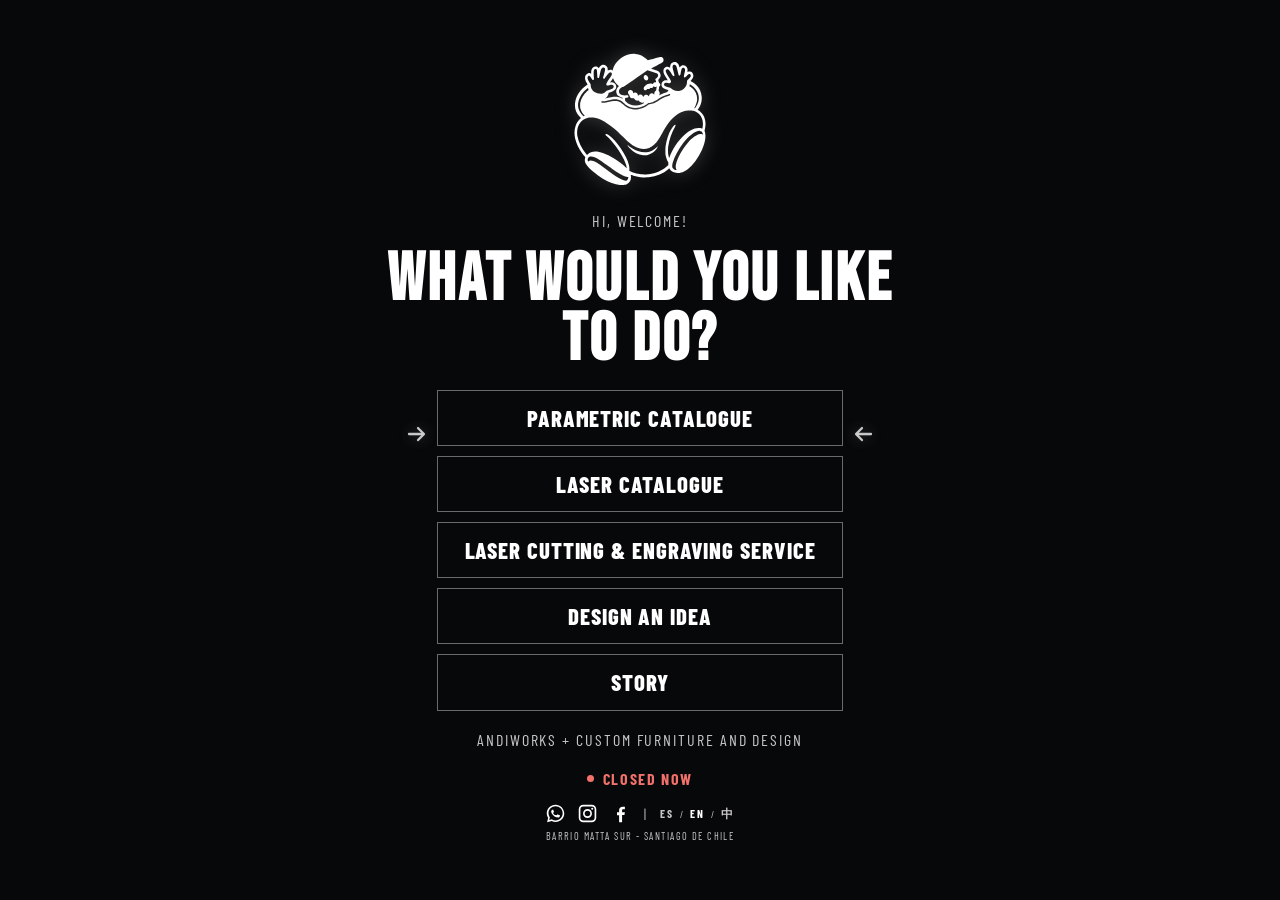
==== index.html @ b7cafd39 "Simplificar el menú del Home y bloquear el Catálogo Paramétrico - Menú de 5 botones directos, cada u" ====
<!doctype html>
<html lang="es">
<head>
  <meta charset="utf-8">
  <meta name="viewport" content="width=device-width, initial-scale=1">
  <meta name="description" content="AndiWorks — diseño y fabricación de mobiliario paramétrico a medida: espejos, muebles y objetos con corte digital y modelado 3D.">
  <meta name="theme-color" content="#090a0b">
  <meta property="og:type" content="website">
  <meta property="og:site_name" content="AndiWorks">
  <meta property="og:title" content="AndiWorks | Mueblería y diseño personalizado">
  <meta property="og:description" content="Diseño y fabricación de mobiliario paramétrico a medida: espejos, muebles y objetos con corte digital y modelado 3D.">
  <meta property="og:image" content="https://andiworks.cl/assets/logo-opengraph1200x600.png?v=20261005a">
  <meta property="og:image:width" content="1200">
  <meta property="og:image:height" content="600">
  <meta name="twitter:card" content="summary_large_image">
  <meta name="twitter:image" content="https://andiworks.cl/assets/logo-opengraph1200x600.png?v=20261005a">
  <title>AndiWorks | Mueblería y diseño personalizado</title>
  <link rel="icon" href="favicon.ico?v=20261005b" sizes="48x48">
  <link rel="icon" type="image/svg+xml" href="assets/logo-web.svg?v=20261005b">
  <link rel="icon" type="image/png" sizes="192x192" href="assets/logo-android192.png?v=20261005a">
  <link rel="apple-touch-icon" href="assets/logo-ios.png?v=20261005a">
  <link rel="manifest" href="manifest.json">
  <link rel="preconnect" href="https://fonts.googleapis.com">
  <link rel="preconnect" href="https://fonts.gstatic.com" crossorigin>
  <link href="https://fonts.googleapis.com/css2?family=Barlow+Condensed:wght@500;700;800&family=Bebas+Neue&display=swap" rel="stylesheet">
  <link rel="stylesheet" href="assets/css/styles.css?v=20261013b">
  <script src="assets/js/analytics.js" defer></script>
  <script src="assets/js/main.js?v=20261013c" defer></script>
</head>
<body>
  <!-- `src` directo y un solo archivo: Safari en iOS no resuelve de forma
       confiable el atributo `media` de <source>, y cuando falla se queda sin
       ninguna fuente cargada (el video no arranca ni tocando la pantalla).
       El script de abajo es inline y sin defer a propósito: fija el src
       durante el parseo, antes de que el navegador evalúe el autoplay. -->
  <div class="video-stage" aria-hidden="true">
    <video id="bg-video" autoplay muted loop playsinline webkit-playsinline preload="auto" disablepictureinpicture disableremoteplayback></video>
  </div>
  <script>
    (function () {
      var video = document.getElementById('bg-video');
      if (!video) return;
      /* muted como propiedad (no solo atributo) es lo que iOS exige para
         autorizar el autoplay silencioso. */
      video.defaultMuted = true;
      video.muted = true;
      video.src = window.matchMedia('(max-aspect-ratio: 1/1)').matches
        ? 'assets/video/Video02_V.mp4'
        : 'assets/video/Video01_H.mp4';

      function play() {
        var attempt = video.play();
        if (attempt && attempt.catch) attempt.catch(function () {});
      }
      play();
      video.addEventListener('loadeddata', play);
      video.addEventListener('canplay', play);
      /* Último recurso: si el navegador bloqueó igual el autoplay, cualquier
         gesto lo destraba. Se sigue escuchando hasta que arranque de verdad. */
      ['touchstart', 'pointerdown', 'click'].forEach(function (type) {
        document.addEventListener(type, function () {
          if (video.paused) play();
        }, { passive: true });
      });
    })();
  </script>
  <main>
    <section class="home-card" aria-label="Navegación principal">
      <!-- Logo inline (mismo dibujo que icon.svg) en vez de <img>: así toma el
           color del botón preseleccionado (fill: currentColor, ver styles.css). -->
      <div class="home-logo" aria-hidden="true"><svg class="home-logo-mark" viewBox="0 0 270.93333 270.93333" width="150" height="150" focusable="false"><path d="M 97.712175,259.48823 C 87.640891,258.52475 77.473552,254.7802 65.717419,247.70485 52.607899,239.81497 39.618968,228.93057 34.763818,221.76652 c -2.974289,-4.38874 -3.829169,-8.68534 -2.547465,-12.80347 0.469128,-1.50732 0.415125,-1.81902 -0.449184,-2.59232 -0.739508,-0.66164 -4.001318,-4.68857 -5.595739,-6.90833 -5.886533,-8.19524 -10.595002,-18.19682 -12.640441,-26.85042 -1.997953,-8.45271 -1.768347,-16.50865 0.67897,-23.82234 1.704579,-5.09407 4.211259,-9.19568 7.807494,-12.77521 l 2.394194,-2.38307 -2.273734,-2.26729 c -7.859246,-7.837 -10.723478,-18.19773 -8.22882,-29.76595 0.984468,-4.565198 3.719821,-10.937869 6.42794,-14.97547 3.885567,-5.793067 9.4514,-11.367223 15.102195,-15.124768 L 36.950199,70.49315 36.04384,69.097941 c -1.144356,-1.761571 -2.732742,-5.030915 -3.374938,-6.946561 -1.902559,-5.675295 0.533443,-11.510063 5.34972,-12.813769 1.591181,-0.430714 3.2128,-0.223097 4.586076,0.587155 0.414027,0.244282 0.79793,0.444149 0.853117,0.444149 0.05519,0 0.101849,-1.096109 0.103691,-2.435798 0.0055,-3.994872 0.845866,-6.523367 2.896888,-8.716074 1.340406,-1.433003 2.524777,-2.112858 4.267831,-2.449835 2.433808,-0.470515 4.864554,0.376009 6.471967,2.253907 l 0.762688,0.891031 0.647089,-1.235922 c 0.850291,-1.624036 2.896123,-3.651914 4.366378,-4.328058 4.330715,-1.99162 8.815519,-0.454994 10.883338,3.728955 0.818975,1.657083 0.856026,1.830807 0.856026,4.013831 v 2.281782 l 1.157887,-0.627138 c 2.336363,-1.265429 5.415301,-1.274966 7.260925,-0.02248 0.446075,0.302715 0.835868,0.51986 0.866206,0.482544 0.03034,-0.03731 0.236939,-0.832573 0.459111,-1.767239 0.564582,-2.375166 1.59725,-5.245821 2.616629,-7.273809 2.825177,-5.620502 8.017678,-11.392997 13.583321,-15.100543 7.91859,-5.274961 17.77363,-7.950341 26.20507,-7.113976 8.10353,0.803839 15.17159,4.084163 20.85536,9.679105 l 2.41412,2.376396 5.00212,-1.384241 c 19.33905,-5.351724 19.07168,-5.29176 21.00849,-4.71148 2.91898,0.874543 4.5299,4.918394 3.17735,7.97603 -1.01904,2.30374 -1.4037,2.551756 -12.70022,8.188689 -5.74392,2.866194 -10.44354,5.262245 -10.44364,5.324556 -8e-5,0.06231 2.36939,0.919456 5.26549,1.904766 2.89611,0.98531 5.87741,2.067559 6.62515,2.404999 6.86857,3.099667 8.26872,10.173463 3.10113,15.667367 l -1.43059,1.520926 0.6713,2.672907 c 0.63097,2.512337 0.71889,2.703024 1.46343,3.174231 1.09583,0.693539 1.78596,1.744211 1.91859,2.920957 0.14584,1.29381 -0.2197,2.129256 -1.40264,3.205829 -0.95372,0.867956 -0.96288,0.8912 -1.11097,2.817736 -0.0821,1.068408 -0.30928,2.785802 -0.50478,3.81643 l -0.35547,1.873878 0.66897,0.705578 c 1.15147,1.214503 1.50429,2.130418 1.49374,3.877791 -0.009,1.500014 -0.12732,1.903587 -1.18421,4.040881 -0.0514,0.103906 0.45324,-0.133758 1.12137,-0.528151 2.66684,-1.57422 5.83836,-2.944697 10.27062,-4.438134 2.55786,-0.861876 4.65111,-1.684257 4.65164,-1.827522 5.4e-4,-0.143265 0.39673,-0.907993 0.88045,-1.699398 l 0.87951,-1.438911 -0.93615,-0.190255 c -6.73721,-1.369192 -9.82395,-3.069952 -11.54428,-6.360765 -0.6771,-1.295228 -0.72116,-1.524801 -0.72116,-3.758637 0,-2.888697 0.43142,-3.965451 2.36834,-5.911029 1.87585,-1.884232 3.21703,-2.354972 6.71657,-2.35743 l 2.74048,-0.002 -1.25122,-1.925979 c -6.12108,-9.422 -7.21628,-11.877366 -7.00986,-15.715797 0.1282,-2.383993 0.60536,-3.619936 2.01648,-5.223046 2.3455,-2.664635 6.76323,-3.151294 9.6465,-1.062665 l 0.92345,0.668947 0.0994,-2.305758 c 0.0794,-1.841287 0.21488,-2.559245 0.67269,-3.564128 2.52998,-5.55335 9.41707,-6.622624 13.54743,-2.103346 1.3882,1.518906 2.14219,2.929055 2.93923,5.49713 l 0.59243,1.908829 0.82352,-1.14628 c 1.54995,-2.157418 3.61433,-3.237843 6.18661,-3.237843 2.65045,0 5.01532,1.335287 6.57262,3.711132 1.16933,1.783943 1.56235,3.463616 1.38357,5.912896 -0.0821,1.124829 -0.20875,2.31985 -0.28142,2.655604 l -0.13213,0.610459 1.21357,-0.469893 c 1.71339,-0.663422 4.02723,-0.659822 5.5187,0.0086 1.54126,0.690727 3.11923,2.301864 3.89186,3.973675 0.55368,1.198059 0.63986,1.662047 0.63986,3.445085 0,1.999051 -0.0316,2.124173 -1.06011,4.191838 -0.75188,1.511593 -1.52923,2.639409 -2.67352,3.878869 l -1.6134,1.747589 1.56542,0.788333 c 3.26492,1.64419 6.39396,3.961239 9.34034,6.916526 6.13791,6.156452 9.28574,12.995455 10.19342,22.146272 0.38639,3.89542 -0.21406,9.183509 -1.49374,13.155229 -0.85332,2.64846 -2.8088,6.48875 -4.51122,8.85942 -0.83467,1.16232 -1.48178,2.14911 -1.43801,2.19286 0.0437,0.0438 0.89414,0.60721 1.88971,1.25207 2.46825,1.59875 6.43145,5.66461 8.00746,8.21484 4.83589,7.82525 6.04205,18.08905 3.31166,28.18037 -0.55947,2.06776 -0.5599,2.07742 -0.13645,3.06531 0.77105,1.79878 1.2205,4.31044 1.33456,7.45791 0.38609,10.65455 -4.04618,24.43588 -12.30848,38.27099 -8.6854,14.5436 -18.57485,25.07849 -27.97272,29.79839 -4.22813,2.12349 -8.05207,2.96043 -12.57085,2.75133 -6.72607,-0.31121 -11.93705,-3.10375 -14.6777,-7.86575 l -0.47971,-0.83352 -1.8246,1.62258 c -9.21634,8.19588 -21.94067,13.41509 -36.83213,15.10766 -3.67568,0.41777 -12.45816,0.36179 -15.9743,-0.10183 -5.85346,-0.77179 -11.96811,-2.26737 -15.86441,-3.88025 -1.06034,-0.43892 -1.96429,-0.79804 -2.00877,-0.79804 -0.0445,0 0.062,0.58629 0.23662,1.30286 0.17465,0.71658 0.32351,2.32251 0.33083,3.56873 0.0339,5.76977 -2.62468,10.33693 -7.31801,12.57172 -2.34364,1.11594 -3.92027,1.52644 -6.97548,1.81618 -2.66462,0.25268 -3.77309,0.24946 -6.580495,-0.0191 z M 110.28768,251.151 c 0.4985,-0.22891 1.07896,-0.61062 1.28993,-0.84825 0.70419,-0.7932 1.79742,-3.44223 1.92308,-4.65982 l 0.12416,-1.20324 -1.89516,-0.0222 c -2.38905,-0.0279 -5.03306,-0.87787 -9.46674,-3.04313 -5.754356,-2.81025 -16.040575,-9.44412 -25.283381,-16.30599 -7.686393,-5.70637 -12.55744,-9.21199 -16.090216,-11.57986 -3.676607,-2.46428 -8.366619,-5.07133 -10.931561,-6.07656 -3.73092,-1.46219 -7.438999,-1.82136 -9.52765,-0.92284 -3.000642,1.29084 -4.236844,4.9152 -2.854692,8.36954 l 0.385056,0.96235 0.554304,-0.70828 c 1.766813,-2.25756 5.119624,-2.26362 10.61474,-0.0192 4.787391,1.95539 8.83617,4.65119 25.017696,16.65758 10.654788,7.90564 16.619202,11.87813 23.225049,15.46858 3.369265,1.83129 7.355835,3.51616 9.176725,3.8784 0.68542,0.13636 1.45015,0.28808 1.6994,0.33717 0.85889,0.16912 1.13583,0.13051 2.03926,-0.28434 z m 41.57851,-11.7083 c 7.55519,-0.86801 15.30389,-3.31178 22.59148,-7.12486 4.96656,-2.59866 8.58302,-5.07325 12.38612,-8.47534 l 2.00936,-1.79747 -0.11293,-1.1516 c -0.062,-0.63338 -0.0478,-1.76338 0.0319,-2.51111 0.13947,-1.3092 0.112,-1.40858 -0.7422,-2.68501 -1.75144,-2.61719 -3.51689,-7.49934 -4.35492,-12.04307 -0.64796,-3.51309 -0.59482,-13.03233 0.099,-17.74032 1.64742,-11.17862 4.72965,-20.72586 9.54145,-29.55478 3.40318,-6.24433 6.51239,-10.14442 8.08728,-10.14442 0.55584,0 1.21867,0.66671 1.21867,1.22582 0,0.26169 -0.62291,1.54592 -1.38424,2.85384 -6.29742,10.81846 -10.64319,23.45603 -12.58335,36.5925 -0.56513,3.82637 -0.56571,12.51791 -8.6e-4,15.40784 0.34863,1.78417 1.29035,5.47315 1.64855,6.4577 0.068,0.18693 0.60819,-1.03662 1.2004,-2.71904 1.77426,-5.04048 3.76474,-9.23785 7.12608,-15.02688 9.30091,-16.01839 21.29983,-28.75201 32.59069,-34.58621 5.32825,-2.7532 9.51595,-3.91325 14.22764,-3.94125 2.93443,-0.0174 4.62039,0.25828 6.21888,1.01701 0.49176,0.23341 0.96552,0.34751 1.0528,0.25355 0.0872,-0.094 0.37351,-1.44538 0.63609,-3.00316 1.63364,-9.69191 -0.8225,-18.5869 -6.76092,-24.4849 -2.99295,-2.97257 -6.76658,-5.12092 -11.00333,-6.26423 -2.09897,-0.56643 -2.59967,-0.61205 -6.79758,-0.61945 -4.87076,-0.008 -6.70107,0.23249 -10.53625,1.3878 -5.90624,1.7792 -10.94284,4.43844 -15.94347,8.41787 -9.01415,7.17336 -15.83544,16.12622 -25.06534,32.89795 -6.21988,11.30221 -10.14238,16.90939 -14.83035,21.19987 -13.97574,12.79074 -30.49919,11.39975 -48.09579,-4.04886 -1.47053,-1.29102 -6.34438,-5.97078 -10.83078,-10.39947 -13.301927,-13.13056 -18.747389,-17.76349 -28.323457,-24.097 -9.614253,-6.35876 -17.006385,-9.80406 -24.584565,-11.45828 -2.026433,-0.44235 -3.050995,-0.52061 -6.910867,-0.52784 -4.244465,-0.007 -4.687107,0.0317 -6.983139,0.62625 -4.867232,1.2603 -7.783687,2.81445 -10.877061,5.79631 -4.210206,4.05842 -7.129279,9.78408 -8.21105,16.1057 -0.529008,3.09137 -0.533427,8.73442 -0.0093,11.89576 1.830348,11.04033 7.980177,23.77225 16.265353,33.67397 l 2.012467,2.40512 1.522222,-1.51573 c 8.753727,-8.71641 26.155315,-5.96204 48.652079,7.70081 8.773498,5.32835 16.669438,11.22107 22.885158,17.07916 0.87236,0.82216 1.59558,1.49486 1.60715,1.4949 0.15775,4.9e-4 -0.70185,-4.47272 -1.15385,-6.00446 -3.56069,-12.06663 -15.46576,-31.55013 -27.921598,-45.6957 -2.202187,-2.50092 -7.12051,-7.30624 -9.351889,-9.13701 -0.560801,-0.46011 -1.169033,-1.14018 -1.351627,-1.51126 -0.292164,-0.59374 -0.291603,-0.74663 0.0047,-1.27449 0.813619,-1.44957 2.599941,-1.12505 5.600363,1.01741 7.984653,5.70144 15.037761,13.54157 23.142111,25.72444 7.9494,11.94993 13.37977,23.15958 15.17732,31.32979 0.84618,3.84596 1.0769,7.80605 0.56339,9.66933 -0.20902,0.75843 5.64969,3.533 10.66757,5.05195 3.00865,0.91074 8.33132,2.03587 11.11303,2.34913 3.0894,0.3479 11.47798,0.29783 14.84138,-0.0886 z m -10.53624,-35.59271 c -8.98395,-0.96629 -17.44654,-5.33375 -24.60703,-12.69945 -2.09342,-2.1534 -3.70586,-4.15265 -4.3198,-5.35609 -0.59283,-1.16203 -0.48728,-1.11904 3.01711,1.22875 6.36867,4.26674 10.71385,6.57374 15.98884,8.48899 9.75487,3.54181 18.41628,3.36713 26.23506,-0.52911 2.63446,-1.3128 4.77496,-2.75276 8.23394,-5.53919 1.53774,-1.23873 2.85093,-2.1972 2.9182,-2.12994 0.20902,0.20903 -1.45391,3.47874 -2.64057,5.19199 -3.72144,5.37288 -11.13194,10.01122 -17.575,11.00047 -1.87501,0.28789 -5.96616,0.48175 -7.25075,0.34358 z m 63.03658,27.38493 c -0.20044,-0.22147 -0.64631,-1.01169 -0.99082,-1.75605 -0.87326,-1.88671 -0.99629,-5.12381 -0.3199,-8.41685 2.42648,-11.81345 12.72203,-30.16482 23.9866,-42.75504 6.36026,-7.10875 14.37784,-12.85586 19.66048,-14.09288 1.96855,-0.46097 5.08221,-0.36293 6.19876,0.19518 0.42417,0.21202 0.81812,0.38549 0.87542,0.38549 0.1891,0 -0.20923,-2.11821 -0.57363,-3.05044 -1.00984,-2.58346 -2.49725,-3.73836 -5.05077,-3.92167 -7.69554,-0.55246 -21.52415,9.83006 -32.37334,24.30592 -8.10677,10.8167 -14.99478,23.64376 -18.34564,34.16382 -1.37174,4.30654 -1.69906,8.19202 -0.89811,10.66086 0.4063,1.25237 1.83355,2.75653 3.25252,3.42782 1.40483,0.66458 3.32067,1.21976 4.28461,1.2416 0.6166,0.014 0.63518,-0.0105 0.29382,-0.38776 z M 30.763671,129.89727 l 1.064832,-0.45643 -0.617874,-0.48603 c -1.058411,-0.83253 -3.808117,-4.29452 -4.917841,-6.19172 -1.21637,-2.07955 -2.25915,-4.58115 -2.956489,-7.09257 -0.409054,-1.4732 -0.486291,-2.37814 -0.496988,-5.82282 -0.01164,-3.76721 0.03623,-4.26614 0.62733,-6.53603 1.26563,-4.859863 3.378466,-9.181431 6.561375,-13.420583 2.064709,-2.749886 5.416871,-6.332916 7.525236,-8.043533 l 1.416179,-1.149007 -0.42689,-0.883561 c -0.23479,-0.485957 -0.502716,-1.24851 -0.595392,-1.694565 -0.09267,-0.446051 -0.251334,-0.814807 -0.352574,-0.819458 -0.348134,-0.01599 -3.216068,2.25119 -5.204676,4.11444 -3.991109,3.739519 -7.3396,8.23927 -9.692174,13.024464 -5.888459,11.977233 -4.899529,23.220773 2.827466,32.146783 0.897974,1.03732 3.889566,3.76706 4.128412,3.76706 0.02492,0 0.524418,-0.2054 1.110068,-0.45644 z m 99.609499,-12.47062 c 7.65741,-0.77746 13.80623,-3.27207 20.15356,-8.1764 0.94569,-0.73069 1.92648,-1.32853 2.17953,-1.32853 1.14836,0 4.69466,-0.77065 6.82766,-1.48372 3.21397,-1.07443 5.93493,-2.52464 11.2522,-5.99709 6.63477,-4.332843 9.31881,-5.607936 16.42747,-7.804065 2.8953,-0.894479 4.15795,-1.52848 4.81847,-2.419457 0.39512,-0.53299 0.40935,-0.666826 0.13247,-1.246232 -0.42376,-0.886798 -1.05341,-0.914279 -2.73485,-0.119355 -0.78267,0.370029 -2.69759,1.047567 -4.25537,1.505658 -3.2655,0.960259 -7.1658,2.506714 -9.29002,3.683434 -0.81003,0.448729 -3.51208,2.147374 -6.00452,3.774764 -4.96169,3.239623 -8.59247,5.214123 -11.216,6.099493 -2.18188,0.73632 -4.886,1.28753 -6.31636,1.28753 -1.00868,0 -1.24789,0.10662 -2.33204,1.0395 -1.7233,1.4828 -5.16004,3.71059 -7.65018,4.95905 -10.72974,5.37947 -24.56159,4.58808 -32.95556,-1.88555 -0.88791,-0.68479 -2.9176,-2.47664 -4.51041,-3.9819 -4.55104,-4.30086 -7.268753,-5.828633 -11.762258,-6.612168 -4.217819,-0.735457 -9.239309,-0.233375 -18.104569,1.810268 -5.697064,1.31329 -8.101378,1.72357 -10.105672,1.72446 -1.42698,6.4e-4 -1.673813,0.0635 -1.982627,0.50432 -0.478805,0.68359 -0.443296,1.15707 0.12528,1.67051 0.763669,0.68959 4.921932,0.58393 8.585427,-0.21816 13.670163,-2.99296 17.613603,-3.37612 22.351232,-2.17172 3.15327,0.80163 5.723996,2.39566 9.484077,5.88083 6.94355,6.43585 11.84225,8.65347 21.18578,9.5907 1.68823,0.16935 3.44193,0.14283 5.69728,-0.0861 z m 109.86198,-3.85927 c 5.64061,-7.60749 7.35399,-17.098235 4.61389,-25.557134 -2.27522,-7.023721 -6.6405,-12.471019 -13.3893,-16.708044 -1.07121,-0.672528 -1.98468,-1.185764 -2.02992,-1.140526 -0.23867,0.238674 -0.97157,3.411589 -0.81812,3.541854 0.0992,0.08422 0.84315,0.593894 1.65321,1.132601 6.08436,4.046309 10.13993,9.592455 11.93254,16.318239 0.77973,2.925514 0.96844,7.573767 0.43233,10.64953 -0.6323,3.62765 -2.56626,8.78137 -4.4348,11.81816 -0.92612,1.50512 -0.93185,1.48555 0.5112,1.74613 0.094,0.017 0.78201,-0.7934 1.52897,-1.80081 z m -108.15988,-3.95373 c 3.37468,-0.53085 7.49159,-2.04083 10.34142,-3.79295 0.83553,-0.51368 0.84784,-0.53999 0.42982,-0.9183 -0.38352,-0.34709 -0.60032,-0.3605 -1.99308,-0.12335 -1.8775,0.31969 -3.41158,-0.0328 -5.14791,-1.18291 -0.97512,-0.64589 -2.64595,-2.49962 -2.64595,-2.93558 0,-0.0945 -0.48434,-0.0236 -1.07628,0.15777 -2.73358,0.83714 -6.56296,-1.115366 -7.55203,-3.850579 -0.22339,-0.617806 -0.39628,-0.800465 -0.65273,-0.689649 -0.19188,0.0829 -0.92511,0.199084 -1.62943,0.258158 -3.12768,0.262346 -5.9665,-1.907355 -6.44976,-4.929555 -0.11567,-0.723381 -0.40998,-1.207017 -1.23888,-2.035932 -1.98414,-1.98413 -2.2461,-4.802107 -0.65111,-7.00394 0.95448,-1.317611 2.2293,-1.908219 3.86368,-1.790003 2.55806,0.18503 4.47943,2.047048 4.99984,4.845371 l 0.25155,1.352656 1.24755,-0.629273 c 2.05783,-1.037993 4.05591,-0.757082 5.6786,0.798367 1.10654,1.060678 1.70082,2.342348 1.71987,3.70915 l 0.0163,1.171538 0.70937,-0.773994 c 1.48603,-1.621372 3.91728,-2.119362 5.8687,-1.202077 1.25591,0.590352 2.63843,2.119097 3.05334,3.376283 l 0.31048,0.940724 0.52139,-1.025926 c 1.93528,-3.80803 6.71912,-4.43864 9.45192,-1.245959 0.6497,0.759017 0.8174,0.862031 0.8174,0.502109 0,-1.050907 0.74995,-2.877428 1.54224,-3.75621 2.087,-2.314781 5.40791,-2.337141 7.75708,-0.05224 l 0.80235,0.780409 -0.002,-1.6425 c -0.003,-2.167834 0.65852,-3.685087 2.18967,-5.024502 1.03489,-0.905305 1.14417,-1.10099 1.41736,-2.538136 0.42211,-2.220525 0.87411,-5.971881 0.73617,-6.109817 -0.0642,-0.06425 -0.45969,0.09223 -0.87877,0.347725 -1.12018,0.682933 -3.04669,0.64114 -4.12328,-0.08945 l -0.81884,-0.555679 -0.43898,0.992383 c -0.80632,1.82283 -3.10037,2.810427 -4.8399,2.083603 l -0.83259,-0.347877 -0.47072,0.761649 c -0.71343,1.154368 -2.21564,1.793686 -3.82045,1.625946 -1.24432,-0.130059 -1.30128,-0.111929 -1.73554,0.552199 -0.24695,0.377658 -0.86582,0.93443 -1.37524,1.237257 -2.53967,1.509674 -5.27823,-0.20734 -5.03372,-3.156007 0.14331,-1.728045 0.97465,-3.166592 2.83287,-4.901957 3.76355,-3.514742 9.30421,-5.07446 12.98358,-3.654931 0.68542,0.264442 1.25647,0.480855 1.269,0.480918 0.0125,6.3e-5 0.33116,-0.495967 0.70806,-1.102286 0.88057,-1.416546 2.64492,-2.350543 4.49063,-2.377222 1.53276,-0.02216 1.53339,-0.02825 0.32988,-3.232321 -0.49849,-1.327121 -0.90616,-2.475591 -0.90594,-2.552158 2.3e-4,-0.07657 0.44245,-0.418461 0.98271,-0.759764 1.3579,-0.85783 3.4725,-3.127931 4.00349,-4.297878 0.58145,-1.28116 0.58362,-3.019128 0.005,-3.968213 -0.92848,-1.522775 -1.94657,-1.981216 -11.01728,-4.961057 l -8.65693,-2.843886 -12.76818,8.922274 c -19.3881,13.548069 -32.59681,22.523787 -33.84087,22.995746 -0.37386,0.141835 -0.94887,0.316262 -1.27778,0.387614 -0.88353,0.191667 -3.306838,2.097551 -4.18047,3.287863 -1.001632,1.364697 -1.533491,2.988064 -1.527736,4.663039 0.01242,3.617628 2.836712,6.216045 7.676116,7.062207 1.9733,0.345021 4.91114,0.319759 7.85267,-0.06757 0.97482,-0.128355 1.12421,-0.08153 1.75604,0.550288 0.77845,0.778456 0.90011,1.702251 0.36138,2.744046 -0.43677,0.844629 -1.30117,1.169816 -3.91197,1.471702 l -2.17334,0.251298 0.01,2.687298 0.01,2.687308 1.78112,1.80215 c 5.84124,5.91018 13.45835,8.11807 22.88895,6.63457 z m 14.01298,-46.97866 c -2.43381,-1.108442 -4.12649,-4.493444 -3.51713,-7.033526 1.13861,-4.746262 6.92588,-3.572238 8.27315,1.678319 0.61956,2.414543 -0.25023,4.706108 -2.07578,5.468871 -0.97958,0.409296 -1.58868,0.383465 -2.68024,-0.113664 z m -43.39119,33.746127 c 0,-0.972274 0.0867,-0.913363 -2.03927,-1.385224 -1.82481,-0.405011 -3.896099,-1.402257 -5.452909,-2.625358 -5.77653,-4.538306 -5.993667,-12.405038 -0.488406,-17.694711 0.696731,-0.669451 1.166177,-1.287846 1.051095,-1.384609 -0.114378,-0.09617 -0.951994,-0.771146 -1.861366,-1.499941 -3.962933,-3.175986 -7.044118,-7.394097 -8.659319,-11.854532 -0.28313,-0.781873 -0.547855,-1.388515 -0.588279,-1.34809 -0.257551,0.25755 -5.299886,7.96829 -5.299886,8.104586 0,0.0928 0.382364,0.07993 0.849697,-0.0286 2.3037,-0.53497 5.240421,0.0338 7.225168,1.399343 3.178327,2.186746 4.282545,7.03426 2.433527,10.683127 -1.4986,2.957355 -5.517949,5.396946 -11.301442,6.859553 l -2.039272,0.515725 -0.142919,1.099824 c -0.294686,2.267782 -1.314222,4.452384 -2.944373,6.309024 -0.777315,0.885307 -2.827568,2.525135 -3.93687,3.148774 -0.373867,0.210183 -0.475831,0.3297 -0.226586,0.2656 10.833718,-2.786343 17.996776,-3.845968 22.477699,-3.325096 3.285496,0.381906 6.231576,1.17612 8.391901,2.262311 1.01078,0.508214 1.9025,1.028726 1.98158,1.156697 0.30705,0.496807 0.57023,0.192926 0.57023,-0.658408 z M 65.42369,87.384064 c 2.152195,-0.548362 3.914025,-1.613082 5.846979,-3.533497 0.972639,-0.966322 1.941293,-1.846183 2.152565,-1.955235 0.211273,-0.109062 1.862606,-0.632083 3.669628,-1.162281 3.832381,-1.124453 6.125145,-2.116467 7.32353,-3.168661 1.133357,-0.995101 1.513318,-1.785678 1.513318,-3.148738 0,-0.885003 -0.127346,-1.278139 -0.593454,-1.832076 -1.368682,-1.626586 -3.061302,-1.782216 -7.52071,-0.6915 -3.565041,0.871965 -4.190733,0.874437 -5.045245,0.01992 -1.548965,-1.548965 -0.726184,-3.544224 4.954155,-12.013907 4.37393,-6.521759 4.8012,-7.334275 4.804252,-9.135981 0.002,-1.159348 -0.08059,-1.396551 -0.734326,-2.1099 -0.786181,-0.857873 -2.037959,-1.208142 -3.239702,-0.906523 -1.279248,0.321071 -4.128411,3.559131 -7.691226,8.741043 -0.728312,1.059289 -1.581027,2.206379 -1.894922,2.549092 -1.024751,1.118825 -2.612423,0.695614 -2.994045,-0.798099 -0.140154,-0.54857 0.04927,-1.350528 1.136066,-4.809901 2.556369,-8.137119 3.21358,-11.979148 2.296847,-13.427283 -1.703931,-2.69165 -5.057432,-1.915615 -6.842511,1.58343 -0.458087,0.897921 -2.112529,7.302797 -3.264237,12.636903 -0.336346,1.557778 -0.755022,3.111246 -0.930391,3.452151 -0.610871,1.187492 -2.39898,1.114829 -2.905644,-0.118075 -0.184753,-0.44957 -0.35783,-2.289388 -0.4522,-4.806884 C 54.644752,42.939953 54.23088,41.549256 51.676029,41.5371 c -0.878676,-0.0042 -1.174834,0.110944 -1.740446,0.676557 -1.294427,1.294427 -1.620336,2.706567 -1.609576,6.974178 0.0052,2.082747 0.141918,5.352951 0.303703,7.267119 0.161785,1.914169 0.249122,3.715885 0.19408,4.003816 -0.132164,0.691378 -0.836451,1.42625 -1.534889,1.601547 -0.848531,0.212968 -1.596187,-0.412243 -2.825203,-2.362518 -0.602477,-0.956044 -1.537019,-2.441837 -2.07676,-3.301761 -1.45372,-2.31609 -2.822659,-2.954978 -4.129314,-1.927164 -1.434966,1.128744 -1.870302,3.386493 -1.134804,5.885334 0.490391,1.666093 2.081377,4.707772 3.932127,7.517517 l 1.530431,2.323448 0.123509,2.265857 c 0.268514,4.926053 2.53028,9.084758 6.373697,11.719315 4.685424,3.211726 11.254793,4.499665 16.341106,3.203711 z m 143.80545,-4.706046 c 6.69886,-1.286268 12.03803,-5.954236 14.01855,-12.256255 0.34751,-1.105797 0.51938,-2.306559 0.56754,-3.965252 0.038,-1.308535 0.0772,-2.51096 0.0871,-2.67206 0.01,-0.161099 1.19529,-1.486626 2.6341,-2.945616 1.43881,-1.458989 2.96258,-3.171224 3.38614,-3.804964 1.50399,-2.250321 1.53381,-4.190673 0.0831,-5.411319 -1.54268,-1.298075 -3.18935,-0.5513 -6.76507,3.067971 -2.89662,2.931903 -3.5627,3.239006 -4.65531,2.146388 -0.77524,-0.775237 -0.72743,-1.677357 0.33467,-6.316009 1.54725,-6.757398 1.6518,-7.79106 0.94534,-9.346524 -1.33426,-2.937737 -4.71761,-2.70118 -6.02183,0.421034 -0.49935,1.195386 -1.20315,4.250059 -1.83326,7.956886 -0.60691,3.570266 -0.9591,4.215404 -2.30126,4.215404 -1.36594,0 -1.68839,-0.593411 -2.52402,-4.64501 -1.15375,-5.59408 -2.69726,-11.606156 -3.35728,-13.076864 -1.23865,-2.760078 -3.82456,-3.679743 -5.76222,-2.049304 -1.80038,1.51491 -1.77666,3.057272 0.16349,10.633002 0.8244,3.218975 1.66157,6.49805 1.86042,7.286832 0.32189,1.276876 0.32447,1.500182 0.0235,2.036281 -0.4663,0.830777 -1.4277,1.144527 -2.18763,0.713925 -0.32774,-0.185708 -1.61241,-1.915813 -2.91105,-3.920404 -4.51517,-6.969632 -5.87792,-8.478622 -7.85228,-8.694891 -1.18451,-0.12975 -2.34255,0.554592 -2.96331,1.751172 -0.9688,1.86747 0.0148,4.246586 5.19755,12.570999 3.8675,6.211955 4.47554,7.394962 4.47489,8.706513 -5.9e-4,1.197735 -0.53125,2.149664 -1.46855,2.634361 -0.8524,0.440794 -1.43673,0.421145 -4.62261,-0.155453 -2.99066,-0.541261 -4.28514,-0.47974 -5.50416,0.26159 -1.48021,0.900166 -2.05452,2.828899 -1.28529,4.316425 0.80022,1.547456 2.60339,2.35583 7.80909,3.500862 1.55777,0.342645 3.12083,0.769019 3.47345,0.947497 0.35263,0.178478 1.27029,0.948032 2.03928,1.710118 3.94489,3.909562 9.25515,5.469763 14.91671,4.382665 z"/></svg></div>
      <p class="eyebrow" id="home-eyebrow">¡Hola, bienvenido!</p>
      <h1 id="home-title">¿Qué quieres hacer?</h1>
      <div class="choice-list" id="choice-list">
        <span class="hover-arrow hover-arrow-left" aria-hidden="true"><svg viewBox="0 0 24 24" aria-hidden="true" focusable="false"><path d="M4 12h14"></path><path d="m13 6 6 6-6 6"></path></svg></span><span class="hover-arrow hover-arrow-right" aria-hidden="true"><svg viewBox="0 0 24 24" aria-hidden="true" focusable="false"><path d="M20 12H6"></path><path d="m11 6-6 6 6 6"></path></svg></span>
        <!-- Bloqueado por ahora (is-locked: se sacude al tocarlo, no navega).
             Para habilitarlo basta con quitar la clase is-locked y aria-disabled. -->
        <a class="choice-btn is-locked" data-theme="red" data-track-id="catalogo-parametrico" data-label-default="Catálogo Paramétrico" data-label-hover="Ver catálogo" href="catalogo/index.html" aria-disabled="true"><span class="btn-shake-wrap"><span class="choice-label">Catálogo Paramétrico</span></span></a>
        <a class="choice-btn" data-theme="blue" data-track-id="laser-catalogo" data-label-default="Catálogo Láser" data-label-hover="Ver catálogo láser" href="catalogo-laser/index.html"><span class="btn-shake-wrap"><span class="choice-label">Catálogo Láser</span></span></a>
        <a class="choice-btn" data-theme="purple" data-track-id="laser-cotizador" data-label-default="Servicio de corte y grabado láser" data-label-hover="Cotiza tu trabajo" href="https://wa.me/56953706307?text=%C2%A1Hola%21%20Quiero%20cotizar%20un%20trabajo%20de%20corte%20y%20grabado%20l%C3%A1ser.%0AAdjunto%20mi%20archivo%20en%20formato%20vectorial%20%28.dxf%2C%20.dwg%20o%20.ai%29%2C%20diferenciando%20las%20l%C3%ADneas%20de%20corte%20y%20de%20grabado.%0AQuedo%20atento%20a%20tu%20respuesta%2C%20%C2%A1gracias%21" target="_blank" rel="noopener noreferrer"><span class="btn-shake-wrap"><span class="choice-label">Servicio de corte y grabado láser</span></span></a>
        <a class="choice-btn" data-theme="green" data-track-id="disenar-idea" data-label-default="Diseñar una idea" data-label-hover="Hablemos" data-hover-logo href="https://wa.me/56953706307?text=Hola%20AndiWorks,%20quiero%20hablar%20contigo" target="_blank" rel="noopener noreferrer"><span class="btn-shake-wrap"><span class="choice-label">Diseñar una idea</span></span></a>
        <button type="button" class="choice-btn" data-theme="yellow" data-action="bio" data-track-id="historia" data-label-default="Historia" data-label-hover="Por dónde empezamos"><span class="btn-shake-wrap"><span class="choice-label">Historia</span></span></button>
      </div>
      <p class="subtitle" id="home-subtitle">AndiWorks + Mueblería y diseño personalizado</p>
      <p class="status-line" id="status-line"><span class="status-dot" aria-hidden="true"></span><span id="status-text-home">Abierto ahora</span></p>
    </section>

    <section class="bio-panel" id="bio-panel" aria-label="Historia de AndiWorks" hidden>
      <h2 class="bio-title">Historia</h2>
      <div class="bio-scroll">
        <p class="bio-text">
          <strong>Somos una gran empresa... compuesta por una persona.</strong>
        </p>
        <p class="bio-text">
          Soy Andrés Baeza Jordán, tengo 31 años, soy arquitecto de profesión y desde siempre me ha apasionado diseñar y fabricar cosas.
        </p>
        <p class="bio-text">
          Hace 8 años decidí dejar mi trabajo tradicional para emprender por mi cuenta. Comencé fabricando letreros, stands, exhibidores y otros productos personalizados para marcas y emprendimientos. Esa etapa me permitió mucho más que aprender a fabricar: aprendí a trabajar con clientes, materiales, proveedores, tiempos, entregas y todos esos detalles que aparecen cuando una idea deja de estar en el computador y se convierte en algo real. Poco a poco, fui construyendo AndiWorks mientras seguía aprendiendo y experimentando por mi cuenta.
        </p>
        <p class="bio-text">
          Hoy quiero volver a juntar dos cosas que han estado presentes durante toda mi vida: <strong>el diseño y la fabricación</strong>.
        </p>
        <p class="bio-text">
          Quiero diseñar y fabricar muebles que formen parte de nuestros espacios y de nuestra vida cotidiana: muebles bien diseñados, que puedas adaptar a tus necesidades y gustos sin tener que diseñarlos desde cero.
        </p>
        <p class="bio-text">
          <em>La idea es sencilla:</em> eliges un mueble, lo personalizas según como lo quieras —sus medidas, distribución, puertas, cajones, materiales o terminaciones—, ves en <em>tiempo real</em> cómo va quedando y, cuando estás conforme con el resultado, <em>lo mandas a fabricar.</em>
        </p>
        <p class="bio-text">
          Para hacer esto posible estoy desarrollando una experiencia de diseño desde el navegador, apoyada en diseño paramétrico, fabricación digital y automatización. La tecnología permite que muchas de las decisiones que normalmente requieren planos, programas especializados y varias conversaciones puedan convertirse en una experiencia mucho más simple y directa.
        </p>
        <p class="bio-text">
          <strong>No se trata solamente de elegir un mueble que ya existe. La idea es que puedas tomar un diseño, adaptarlo a tu espacio y terminar con un mueble que realmente sientas tuyo.</strong>
        </p>
        <p class="bio-text">
          Este es el comienzo de una nueva etapa para AndiWorks. Actualmente cuento con un nuevo espacio de trabajo en el sector sur de Barrio Matta, en Santiago de Chile, equipado con las herramientas y máquinas necesarias para desarrollar proyectos de distintas escalas, desde productos personalizados hasta mobiliario de mayor tamaño. Desde aquí estoy llevando toda la experiencia acumulada durante estos años hacia una nueva forma de diseñar y fabricar.
        </p>
        <p class="bio-text">
          <strong>Me encantaría que formes parte de esta historia.</strong> Puedes seguirme en Instagram para ver cómo va tomando forma AndiWorks, o escribirme si tienes una idea, un proyecto o simplemente algo que te gustaría fabricar. Quizás podamos diseñarlo y construirlo juntos.
        </p>
      </div>
      <button type="button" class="panel-back" id="bio-back">Volver al menú</button>
    </section>

    <div class="menu-footer">
      <div class="footer-row">
        <nav class="socials" aria-label="Redes sociales">
          <a class="social-link" data-brand="whatsapp" href="https://wa.me/56953706307?text=Hola%20AndiWorks" target="_blank" rel="noopener noreferrer" aria-label="WhatsApp"><svg viewBox="0 0 24 24" aria-hidden="true" focusable="false"><path d="M12 2C6.5 2 2 6.3 2 11.7c0 1.9.6 3.7 1.6 5.2L2.4 22l5.3-1.4c1.4.8 2.8 1.1 4.3 1.1 5.5 0 10-4.3 10-9.7S17.5 2 12 2Zm0 17.9c-1.3 0-2.6-.3-3.8-1l-.3-.2-3.1.8.8-3-.2-.3c-.9-1.3-1.4-2.8-1.4-4.4 0-4.5 3.6-8 8.1-8s8.1 3.5 8.1 8-3.6 8.1-8.1 8.1Zm4.4-6.1c-.2-.1-1.4-.7-1.6-.8-.2-.1-.4-.1-.6.1l-.5.7c-.1.2-.3.2-.5.1-.3-.1-1.1-.4-2-.1.0 0-1.3-1.2-1.8-2.2-.1-.2 0-.4.1-.5l.4-.5c.1-.1.2-.3.3-.4.1-.1.1-.3 0-.4l-.7-1.7c-.2-.4-.4-.4-.5-.4h-.5c-.2 0-.4.1-.6.3-.2.2-.8.8-.8 1.9s.8 2.2.9 2.3c.1.2 1.7 2.7 4.2 3.7.6.3 1.1.4 1.5.5.6.2 1.2.1 1.6.1.5-.1 1.4-.6 1.6-1.2.2-.6.2-1.1.1-1.2 0-.1-.2-.2-.4-.3Z"></path></svg></a>
          <a class="social-link" data-brand="instagram" href="https://www.instagram.com/andiworks.cl/" target="_blank" rel="noopener noreferrer" aria-label="Instagram"><svg viewBox="0 0 24 24" aria-hidden="true" focusable="false"><path d="M7.2 2h9.6A5.2 5.2 0 0 1 22 7.2v9.6a5.2 5.2 0 0 1-5.2 5.2H7.2A5.2 5.2 0 0 1 2 16.8V7.2A5.2 5.2 0 0 1 7.2 2Zm-.1 1.9A3.3 3.3 0 0 0 3.9 7.1v9.8a3.3 3.3 0 0 0 3.2 3.2h9.8a3.3 3.3 0 0 0 3.2-3.2V7.1a3.3 3.3 0 0 0-3.2-3.2H7.1Zm10.3 1.4a1.2 1.2 0 1 1 0 2.4 1.2 1.2 0 0 1 0-2.4Zm-5.4 1.6a5.1 5.1 0 1 1 0 10.2 5.1 5.1 0 0 1 0-10.2Zm0 1.9a3.2 3.2 0 1 0 0 6.4 3.2 3.2 0 0 0 0-6.4Z"/></svg></a>
          <a class="social-link" data-brand="facebook" href="https://www.facebook.com/profile.php?id=61551418131486" target="_blank" rel="noopener noreferrer" aria-label="Facebook"><svg viewBox="0 0 24 24" aria-hidden="true" focusable="false"><path d="M13.8 22v-8.2h2.7l.5-3.2h-3.2V8.6c0-.9.3-1.5 1.6-1.5H17V4.3c-.3 0-1.3-.1-2.5-.1-2.5 0-4.1 1.5-4.1 4.2v2.3H8v3.2h2.4V22h3.4Z"/></svg></a>
        </nav>
        <span class="footer-sep" aria-hidden="true">|</span>
        <div class="lang-switch" role="group" aria-label="Idioma / Language / 语言">
          <button type="button" class="lang-btn is-active" data-lang="es">ES</button>
          <span class="lang-sep" aria-hidden="true">/</span>
          <button type="button" class="lang-btn" data-lang="en">EN</button>
          <span class="lang-sep" aria-hidden="true">/</span>
          <button type="button" class="lang-btn" data-lang="zh">中</button>
        </div>
      </div>
      <p class="footer-location">Barrio Matta Sur - Santiago de Chile</p>
    </div>
  </main>

  <!-- Logo de la app (mismo dibujo que logoapp.svg) que acompaña a "Hablemos"
       en el botón "Diseñar una idea" — main.js lo clona en setLabel(). -->
  <template id="tpl-label-logo"><svg class="label-logo" viewBox="181.2303 145.74005 900.00006 981.25006" aria-hidden="true" focusable="false"><path d="m 534.48029,1125.6169 c -56.00197,-6.4225 -115.50487,-33.7068 -155.38837,-71.2514 -34.14256,-32.1404 -57.41987,-74.49794 -63.29162,-115.17134 -1.18669,-8.22024 -1.56587,-9.17517 -3.91352,-9.85562 -24.04209,-6.96849 -35.83778,-12.1115 -50.92753,-22.20486 -25.42298,-17.00517 -43.1175,-42.48549 -50.75972,-73.09462 -2.42826,-9.7258 -2.81938,-13.53983 -2.84531,-27.74538 -0.0337,-18.52608 1.53305,-27.94673 7.36975,-44.3105 8.38843,-23.51777 27.03891,-49.68357 45.6452,-64.03822 3.23663,-2.49705 5.88478,-4.85802 5.88478,-5.2466 0,-0.3886 -2.2712,-2.41272 -5.04711,-4.49806 -25.38311,-19.06845 -50.25884,-53.54307 -63.52772,-88.04144 -19.42681,-50.50862 -21.5981,-102.15266 -6.76647,-160.94029 13.9109,-55.13818 39.71446,-106.01745 76.80805,-151.44959 9.26118,-11.34307 37.92076,-40.00374 48.47314,-48.47496 51.50455,-41.3468 103.16386,-67.33664 164.16408,-82.59107 73.51727,-18.38459 146.50425,-13.57559 210.87981,13.89453 40.04942,17.08975 77.84098,44.00383 100.54766,71.60721 3.45133,4.19562 7.28763,8.84667 8.5251,10.3357 l 2.24993,2.70732 8.90685,-2.38865 c 17.12544,-4.5927 88.84309,-23.44211 117.28704,-30.82629 80.30969,-20.84882 74.36669,-19.5061 88.77789,-20.0579 22.2713,-0.85274 33.1525,2.94439 46.1661,16.11006 12.0079,12.14843 17.532,25.06535 17.532,40.99517 0,15.67963 -5.5099,28.53906 -17.8193,41.58768 -8.8507,9.38213 -19.7184,16.52626 -34.6926,22.80587 -21.6462,9.07765 -42.44848,18.1748 -57.99343,25.36135 -21.62477,9.99736 -114.75541,56.99664 -114.75541,57.91245 0,0.41569 7.05268,3.74957 15.67262,7.40864 96.99609,41.17386 114.05557,49.93309 131.56102,67.55032 22.2181,22.35994 30.2121,48.36419 23.2413,75.60332 -2.1186,8.27854 -9.0252,22.57673 -14.8449,30.73253 -5.265,7.37809 -19.46236,22.2234 -27.54039,28.79718 l -5.26052,4.28089 3.55535,12.62159 c 3.61169,12.82198 5.24356,19.47078 7.46965,30.43562 0.94781,4.66848 1.6839,6.10966 3.12047,6.10966 3.4679,0 14.80254,6.43524 18.24964,10.36114 1.8767,2.13749 4.5399,6.34948 5.9182,9.36001 9.323,20.36431 2.4797,42.40097 -16.3449,52.63287 l -5.07214,2.75695 -0.79242,10.99303 c -1.15436,16.01481 -4.51362,35.36624 -9.45,54.43786 l -4.33661,16.75473 4.46264,4.84147 c 7.12697,7.73186 9.94957,15.05231 10.45512,27.11596 0.63387,15.12698 -3.19219,26.48245 -13.31587,39.52041 l -4.79092,6.17009 2.89758,6.45663 c 2.60657,5.80842 2.85311,7.38562 2.45514,15.70904 -0.36229,7.57819 -1.00943,10.37874 -3.57645,15.4771 -6.00591,11.92859 -19.21298,22.76032 -33.34665,27.34936 -6.84413,2.22214 -7.76206,2.87622 -10.81529,7.70642 -4.59537,7.26979 -17.15397,19.40599 -25.03626,24.19423 -8.58024,5.2122 -20.17591,9.9647 -30.19565,12.3757 -4.43742,1.0677 -9.95381,3.1319 -12.25865,4.5868 -13.40012,8.459 -28.50658,13.9515 -42.56176,15.4746 -9.62362,1.0429 -11.67195,0.9576 -23.97818,-0.9983 l -7.17532,-1.1405 -8.76294,7.877 c -44.6374,40.1244 -102.90716,69.574 -160.1764,80.9531 -27.38195,5.4407 -65.5516,7.2728 -90.91578,4.364 z m 70.0751,-45.6162 c 26.75723,-4.2936 53.32763,-12.7449 79.28096,-25.2174 13.70404,-6.5856 31.87653,-16.4967 31.87653,-17.3848 0,-0.1812 -2.27121,-1.6541 -5.04712,-3.2733 -2.77591,-1.6191 -8.02717,-5.7967 -11.66948,-9.2832 l -6.62234,-6.3393 -7.19081,3.1904 c -10.25069,4.548 -17.50872,6.0897 -28.44181,6.0411 -17.47424,-0.077 -32.1534,-6.4239 -45.26672,-19.5708 -6.25658,-6.2726 -9.01113,-10.0612 -12.21933,-16.80616 l -4.14189,-8.70794 -3.71892,0.58421 c -2.04541,0.32132 -6.58782,1.08386 -10.09423,1.69444 -7.1954,1.25306 -16.35933,0.57111 -24.91439,-1.85405 -21.91223,-6.2115 -38.53573,-24.43747 -43.00369,-47.14901 -0.51747,-2.63039 -0.61537,-2.6528 -10.00839,-2.28964 -11.80472,0.45633 -19.34605,-1.06488 -28.85021,-5.81959 -18.60923,-9.30981 -30.76029,-29.94056 -29.49883,-50.08474 l 0.48361,-7.72272 -6.15241,-3.73738 c -11.09588,-6.74039 -20.61642,-19.94747 -23.16681,-32.13748 -4.48448,-21.43427 5.95786,-43.63266 24.59862,-52.29188 26.4485,-12.28615 55.7697,1.36532 65.77805,30.62518 1.8702,5.46759 2.43732,9.50087 2.45632,17.4688 0.0136,5.69792 0.26376,10.21535 0.55596,10.03871 5.22373,-3.15773 16.47878,-7.39836 22.27319,-8.39199 32.41686,-5.55888 63.75721,22.82319 61.41103,55.61432 l -0.50827,7.10358 5.367,-4.24239 c 10.97872,-8.67814 21.66417,-12.53988 34.75531,-12.56045 16.01984,-0.0255 26.94059,4.69125 39.33539,16.98821 8.42977,8.36314 12.79958,15.75061 15.1368,25.58979 0.68252,2.87323 1.48641,5.2236 1.78641,5.22308 0.30001,-6.2e-4 1.93885,-2.51086 3.64187,-5.57842 1.70302,-3.06756 6.48449,-8.92433 10.62551,-13.0152 14.58015,-14.40342 33.70926,-20.32391 52.90084,-16.37279 12.39218,2.5512 27.04073,12.04031 35.31452,22.87617 l 3.56555,4.66963 1.23012,-7.06394 c 3.57782,-20.5454 18.16352,-36.95212 38.6257,-43.44812 17.87209,-5.67375 37.7671,-1.40486 52.01012,11.15991 l 5.04712,4.45237 0.0185,-3.01228 c 0.0404,-6.56086 3.35118,-18.33472 7.55279,-26.85801 5.94317,-12.05592 16.12345,-22.35339 28.02428,-28.3467 l 8.50034,-4.28087 4.45597,-16.14373 c 2.45074,-8.87905 5.41644,-21.7988 6.5903,-28.71055 2.36962,-13.95183 3.99709,-32.02257 2.88405,-32.02257 -0.39551,0 -3.00454,1.15811 -5.7978,2.57359 -12.90963,6.54178 -31.37941,5.46277 -42.54143,-2.48531 -1.70965,-1.21736 -3.36516,-2.21338 -3.67902,-2.21338 -0.31377,0 -2.09636,2.86267 -3.96123,6.36149 -9.58763,17.98834 -30.92101,26.80618 -48.9496,20.23263 -5.29295,-1.92991 -6.65012,-2.1032 -7.31693,-0.93424 -2.09492,3.67251 -7.28728,9.39662 -11.3775,12.54271 -12.15094,9.34615 -27.34191,11.15037 -41.73494,4.95684 -1.11863,-0.48136 -2.22054,0.44437 -3.61824,3.03973 -1.10535,2.05255 -4.78947,6.38331 -8.18693,9.62393 -22.02471,21.00802 -52.78005,13.71119 -58.38612,-13.85235 -3.67925,-18.08991 11.409,-48.0577 33.61904,-66.77298 26.36752,-22.21859 55.18161,-33.63805 84.87699,-33.63805 16.90381,0 29.86586,2.98748 44.5549,10.26897 4.02032,1.99291 7.40182,3.4861 7.51441,3.31819 0.11259,-0.1679 1.51647,-2.59548 3.11977,-5.39462 6.45539,-11.27065 16.70985,-19.30496 29.65966,-23.23836 7.24051,-2.19924 18.29443,-2.34374 24.87208,-0.32514 l 2.3472,0.72034 -2.71907,-9.94113 c -1.49546,-5.46764 -4.82291,-16.37442 -7.39433,-24.23732 -5.26623,-16.10315 -5.83435,-22.39684 -2.57414,-28.51382 2.97413,-5.58008 3.69449,-6.30952 14.36845,-14.5503 18.07249,-13.95283 30.60798,-28.35313 35.16335,-40.39436 2.82393,-7.46442 2.47685,-16.81151 -0.89393,-24.07267 -6.98168,-15.03979 -20.43967,-25.06542 -53.04655,-39.51743 -29.97958,-13.28758 -122.67971,-51.80393 -125.07241,-51.96686 -4.78005,-0.32547 -21.11695,8.62511 -65.32615,35.79063 -16.44404,10.10447 -45.19897,27.59223 -63.89987,38.8617 -18.70089,11.26946 -49.78049,30.06319 -69.06578,41.76385 -89.94879,54.57316 -196.12162,117.99969 -223.36832,133.43789 -12.60604,7.14268 -36.78994,18.70706 -52.36358,25.03949 -23.65047,9.61656 -36.29462,17.79268 -50.66607,32.76231 -17.95311,18.70038 -27.16436,41.84501 -25.45425,63.95758 2.34791,30.35949 20.21959,56.14552 48.89839,70.55266 24.61695,12.36665 59.38712,14.18458 91.77651,4.79856 15.75139,-4.5646 23.7561,-2.98318 29.72378,5.87224 7.60428,11.28401 4.00854,26.67498 -7.64814,32.73653 -6.61664,3.44075 -31.33067,9.14283 -49.63105,11.45101 l -4.97159,0.62701 0.57069,3.93082 c 3.96321,27.29794 19.52368,55.31976 44.96793,80.97972 17.87659,18.0281 34.05779,29.7354 56.93261,41.1915 20.28317,10.1581 48.34285,18.8561 68.97965,21.3824 5.25963,0.644 10.75833,1.3733 12.21934,1.6209 6.29823,1.0672 49.969,-0.3537 59.91315,-1.9494 z m 161.0223,-452.55141 c -12.32419,-3.46115 -23.68738,-13.78271 -31.21114,-28.35009 -14.07941,-27.26035 -12.84186,-55.33145 3.22733,-73.20424 7.0684,-7.86177 14.66555,-11.22683 25.4025,-11.25172 11.20793,-0.026 18.4732,3.37222 28.16761,13.17491 15.565,15.73885 23.87544,41.92202 20.20767,63.66702 -2.52086,14.94542 -12.40646,29.19642 -23.7058,34.17413 -6.06922,2.67369 -16.05901,3.48323 -22.08817,1.78999 z"/></svg></template>
</body>
</html>
---- assets/css/styles.css ----
:root { --bg:#090a0b; --font-title:'Bebas Neue',sans-serif; --font-ui:'Barlow Condensed',sans-serif; --theme-rgb:216,216,216; --page-bg:var(--bg); --page-ink:#fff; --muted:rgba(255,255,255,.78); --outline:rgba(255,255,255,.4); }
* { box-sizing:border-box; margin:0; padding:0; }
html,body { min-height:100%; overflow-x:hidden; background:var(--page-bg); color:var(--page-ink); font-family:var(--font-ui); transition:background .38s,color .38s; }
body.theme-red { --theme-rgb:226,59,52; } body.theme-yellow { --theme-rgb:244,193,40; } body.theme-green { --theme-rgb:154,196,100; } body.theme-blue { --theme-rgb:82,144,235; } body.theme-purple { --theme-rgb:155,93,229; }
.video-stage { position:fixed; inset:0; pointer-events:none; z-index:0; background:#070809; opacity:1; transition:opacity .42s; overflow:hidden; }.video-stage video { width:100%; height:100%; object-fit:cover; filter:contrast(1.05) saturate(1.05) brightness(.52) blur(0); transform:scale(1.05); transition:filter 220ms cubic-bezier(.2,.9,.2,1); }body.video-blurred .video-stage video { filter:contrast(1.05) saturate(1.05) brightness(.42) blur(16px); }
/* iOS (típicamente en Modo de Bajo Consumo) puede bloquear el autoplay y
   dibujar su propio ícono de "play" grande encima del video. El JS inline
   del <head> ya arranca la reproducción con el primer toque en cualquier
   parte de la pantalla, pero ese ícono nativo se dibuja ANTES de ese toque y
   se lo "come" (el toque cierra el ícono en vez de llegar al botón del menú
   que está debajo). Esto lo oculta para que nunca se vea ni intercepte nada. */
.video-stage video::-webkit-media-controls-start-playback-button { display:none !important; -webkit-appearance:none; opacity:0 !important; pointer-events:none !important; }
main { position:relative; z-index:2; display:grid; min-height:100dvh; place-items:center; padding:2rem; }.home-card { display:flex; width:min(92vw,760px); flex-direction:column; align-items:center; gap:clamp(.8rem,2.2vh,1.25rem); }.menu-footer { display:flex; flex-direction:column; align-items:center; gap:.4rem; padding-bottom:clamp(1rem,3vh,1.6rem); }.footer-row { display:flex; align-items:center; justify-content:center; gap:.85rem; }.footer-sep { color:var(--muted); font-size:.85rem; user-select:none; }.footer-location { font-size:.64rem; letter-spacing:.14em; text-transform:uppercase; color:var(--muted); text-align:center; }.lang-switch { display:flex; align-items:center; justify-content:center; gap:.4rem; }.lang-btn { background:none; border:0; padding:0; font:700 .72rem/1 var(--font-ui); letter-spacing:.18em; text-transform:uppercase; color:var(--muted); cursor:pointer; transition:color .18s ease,transform .18s ease; }.lang-btn.is-active { color:var(--page-ink); }.lang-btn:hover:not(.is-active),.lang-btn:active:not(.is-active) { color:var(--page-ink); transform:translateY(-1px); }.lang-sep { font-size:.6rem; color:var(--muted); user-select:none; }.eyebrow,.subtitle { color:var(--muted); letter-spacing:.12em; text-align:center; text-transform:uppercase; }.eyebrow { font-size:1rem; }h1 { max-width:520px; font-family:var(--font-title); font-size:clamp(1.9rem,7vw,4.2rem); line-height:.9; letter-spacing:.04em; text-align:center; text-transform:uppercase; }.choice-list { position:relative; display:flex; width:min(100%,470px); flex-direction:column; gap:.62rem; padding:0 2rem; }.choice-btn { --btn-rgb:216,216,216; width:100%; border:1.5px solid var(--outline); background:transparent; color:var(--page-ink); font:800 clamp(1.15rem,4vw,1.42rem)/1.2 var(--font-ui); letter-spacing:.04em; padding:.84rem 1rem; text-align:center; text-decoration:none; text-transform:uppercase; transition:.22s; }.choice-btn[hidden] { display:none; }.choice-btn[data-theme="blue"] { --btn-rgb:82,144,235; }.choice-btn[data-theme="red"] { --btn-rgb:226,59,52; }.choice-btn[data-theme="green"] { --btn-rgb:154,196,100; }.choice-btn[data-theme="purple"] { --btn-rgb:155,93,229; }.choice-btn[data-theme="yellow"] { --btn-rgb:244,193,40; }.choice-btn:hover,.choice-btn:focus-visible,.choice-btn:active { outline:none; transform:translateY(-2px); background:rgb(var(--btn-rgb)); border-color:rgb(var(--btn-rgb)); color:#fff; }.choice-label { display:inline-block; }.is-locked { cursor:not-allowed; }.btn-shake-wrap { display:contents; }.choice-btn.is-shaking .btn-shake-wrap { display:inline-block; animation:lockedShake 420ms ease; }@keyframes lockedShake { 0%,100% { transform:translateX(0); } 20% { transform:translateX(-6px); } 40% { transform:translateX(5px); } 60% { transform:translateX(-4px); } 80% { transform:translateX(3px); } }.hover-arrow { position:absolute; top:0; width:24px; height:24px; opacity:.8; pointer-events:none; will-change:transform; transition:transform 620ms cubic-bezier(.22,1,.36,1); }.hover-arrow-left { left:0; }.hover-arrow-right { right:0; }.hover-arrow svg { width:100%; height:100%; display:block; fill:none; stroke:var(--page-ink); stroke-width:2.3; stroke-linecap:round; stroke-linejoin:round; filter:drop-shadow(0 0 8px rgba(var(--theme-rgb),.42)); transition:stroke 260ms ease; animation:arrowFloat 2.6s ease-in-out infinite; }@keyframes arrowFloat { 0%,100% { transform:translateY(0); } 50% { transform:translateY(-5px); } }.status-line { display:flex; align-items:center; justify-content:center; gap:.55rem; font-weight:700; letter-spacing:.1em; text-transform:uppercase; }.status-dot { width:7px; height:7px; border-radius:50%; background:currentColor; }.is-open { color:#6fdc8c; }.is-closed { color:#f2726b; }.socials { display:flex; align-items:center; justify-content:center; gap:.7rem; }.social-link { display:inline-flex; align-items:center; justify-content:center; color:var(--page-ink); text-decoration:none; transition:transform .22s ease,color .22s ease,filter .22s ease; }.social-link:hover,.social-link:focus-visible,.social-link:active { transform:translateY(-2px); outline:none; }.social-link[data-brand="whatsapp"]:hover,.social-link[data-brand="whatsapp"]:focus-visible,.social-link[data-brand="whatsapp"]:active { color:#25d366; filter:drop-shadow(0 0 10px rgba(37,211,102,.28)); }.social-link[data-brand="instagram"]:hover,.social-link[data-brand="instagram"]:focus-visible,.social-link[data-brand="instagram"]:active { color:#ff4fa3; filter:drop-shadow(0 0 10px rgba(255,79,163,.28)); }.social-link[data-brand="facebook"]:hover,.social-link[data-brand="facebook"]:focus-visible,.social-link[data-brand="facebook"]:active { color:#1877f2; filter:drop-shadow(0 0 10px rgba(24,119,242,.28)); }.social-link svg { width:21px; height:21px; fill:currentColor; }
@keyframes riseIn { from { opacity:0; transform:translateY(16px); } to { opacity:1; transform:translateY(0); } }@keyframes arrowIn { from { opacity:0; } to { opacity:.8; } }
body:not(.page-ready) .menu-footer,body:not(.page-ready) .home-logo,body:not(.page-ready) .eyebrow,body:not(.page-ready) h1,body:not(.page-ready) .choice-btn,body:not(.page-ready) .subtitle,body:not(.page-ready) .status-line,body:not(.page-ready) .hover-arrow { opacity:0; }
body.page-ready h1,body.page-ready .eyebrow,body.page-ready .home-logo { animation:riseIn 860ms cubic-bezier(.2,.9,.2,1) 180ms backwards; }body.page-ready .choice-btn { animation:riseIn 780ms cubic-bezier(.2,.9,.2,1) backwards; }body.page-ready .choice-btn:nth-of-type(1) { animation-delay:820ms; }body.page-ready .choice-btn:nth-of-type(2) { animation-delay:980ms; }body.page-ready .choice-btn:nth-of-type(3) { animation-delay:1140ms; }body.page-ready .subtitle { animation:riseIn 760ms cubic-bezier(.2,.9,.2,1) 1620ms backwards; }body.page-ready .status-line { animation:riseIn 700ms cubic-bezier(.2,.9,.2,1) 1700ms backwards; }body.page-ready .hover-arrow { animation:arrowIn 760ms cubic-bezier(.2,.9,.2,1) 1620ms backwards; }body.page-ready .menu-footer { animation:riseIn 700ms cubic-bezier(.2,.9,.2,1) 1780ms backwards; }
@media (prefers-reduced-motion:reduce) { .menu-footer,.home-logo,.home-logo-mark,.eyebrow,h1,.choice-btn,.subtitle,.status-line,.hover-arrow { animation:none !important; opacity:1 !important; transform:none !important; } }
/* Salida al dejar el Home de verdad (click en "Catálogo Láser", etc. —
   cualquier link que navega a otra página). */
.leaving .menu-footer,.leaving .home-logo,.leaving .eyebrow,.leaving h1,.leaving .choice-btn,.leaving .subtitle,.leaving .status-line,.leaving .hover-arrow,.leaving .panel-back { opacity:0; transform:translateY(10px); transition:opacity .22s ease,transform .22s ease; }
.leaving .video-stage { opacity:0 !important; transition:opacity .26s ease; }
/* Logo del Home (icon.svg, inline en index.html): blanco en reposo y del
   color del botón preseleccionado. La flotación va en el <svg> y la
   entrada/salida en el contenedor, para que los dos transform no se pisen. */
.home-logo { display:block; width:clamp(92px,16vh,150px); }
.home-logo-mark { display:block; width:100%; height:auto; fill:currentColor; color:var(--logo-color,#fff); filter:drop-shadow(0 0 10px rgba(var(--theme-rgb),.25)); transition:color .38s ease; animation:logoFloat 4.2s ease-in-out infinite; }
/* El logo toma el color del botón preseleccionado; en reposo (theme-gray) queda blanco. */
body:not(.theme-gray) { --logo-color:rgb(var(--theme-rgb)); }
@keyframes logoFloat { 0%,100% { transform:translateY(0) rotate(0); } 50% { transform:translateY(-7px) rotate(-1.5deg); } }
body.is-touch .hover-arrow { display:none; }   /* afordancia de hover: no aplica en táctil */
body.page-ready .choice-btn[data-track-id="disenar-idea"] { animation-delay:1300ms; }
body.page-ready .choice-btn[data-action="bio"] { animation-delay:1450ms; }

/* Salida hacia la sección "Historia": igual que .leaving pero SIN apagar
   video-stage (ese fondo sigue durante toda la sección, ver JS:
   openBio/closeBio) NI el menu-footer (idiomas/RRSS deben seguir visibles
   también dentro de "Historia"). */
.menu-hiding .home-logo,.menu-hiding .eyebrow,.menu-hiding h1,.menu-hiding .choice-btn,.menu-hiding .subtitle,.menu-hiding .status-line,.menu-hiding .hover-arrow { opacity:0; transform:translateY(10px); transition:opacity .22s ease,transform .22s ease; }

/* ── SECCIÓN "HISTORIA" ──────────────────────────────────────────
   Ocupa la misma celda del grid que .home-card (se superponen) para que
   una reemplace a la otra sin saltos de layout. Mientras .bio-open está
   activa, .home-card se saca del flujo (display:none) — para ese momento
   ya está invisible por la salida .menu-hiding, así que el cambio no se nota. */
main { grid-template-columns:1fr; grid-template-rows:1fr auto; }
.home-card,.bio-panel { grid-area:1 / 1; }
.menu-footer { grid-area:2 / 1; }
body.bio-open .home-card { display:none; }

.bio-panel {
  display:flex;
  flex-direction:column;
  align-items:center;
  gap:1rem;
  width:min(92vw,720px);
  max-height:88dvh;
  text-align:center;
}
.bio-panel[hidden] { display:none; }
.bio-title { font-family:var(--font-title); font-size:clamp(2rem,7vw,3.4rem); letter-spacing:.04em; text-transform:uppercase; }
.bio-scroll {
  width:100%;
  max-height:50vh;
  overflow-y:auto;
  text-align:left;
  padding-right:.9rem;
  scrollbar-width:thin;
  scrollbar-color:var(--muted) transparent;
}
.bio-scroll::-webkit-scrollbar { width:3px; }
.bio-scroll::-webkit-scrollbar-track { background:transparent; }
.bio-scroll::-webkit-scrollbar-thumb { background:var(--muted); border-radius:2px; }
.bio-text { font-size:clamp(1.05rem,2.2vw,1.2rem); line-height:1.6; color:var(--page-ink); }
.bio-text + .bio-text { margin-top:.9rem; }
.panel-back {
  font-weight:700;
  font-size:.74rem;
  letter-spacing:.16em;
  text-transform:uppercase;
  color:var(--page-ink);
  background:none;
  text-decoration:none;
  padding:.35rem .6rem;
  margin:.4rem -.6rem 0;
  border:1.5px solid transparent;
  cursor:pointer;
  transition:border-color .2s ease,color .2s ease;
}
.panel-back:hover,.panel-back:focus-visible,.panel-back:active { border-color:rgb(var(--theme-rgb)); color:rgb(var(--theme-rgb)); outline:none; }

/* Entrada escalonada (mismo criterio que el resto del Home: riseIn +
   body.bio-ready, invisible mientras esa clase no está presente). */
body:not(.bio-ready) .bio-title,body:not(.bio-ready) .bio-scroll,body:not(.bio-ready) #bio-back { opacity:0; }
body.bio-ready .bio-title { animation:riseIn 560ms cubic-bezier(.2,.9,.2,1) 60ms backwards; }
body.bio-ready .bio-scroll { animation:riseIn 620ms cubic-bezier(.2,.9,.2,1) 200ms backwards; }
body.bio-ready #bio-back { animation:riseIn 560ms cubic-bezier(.2,.9,.2,1) 380ms backwards; }

/* Salida rápida al volver al menú (mismo criterio que .leaving). */
.bio-leaving .bio-title,.bio-leaving .bio-scroll,.bio-leaving #bio-back { opacity:0; transform:translateY(10px); transition:opacity .2s ease,transform .2s ease; }

@media (prefers-reduced-motion:reduce) { .bio-title,.bio-scroll,#bio-back { animation:none !important; opacity:1 !important; transform:none !important; } }
@media (max-width:620px) { main { padding:1rem; }h1 { font-size:clamp(1.5rem,8vw,2.3rem); }.bio-scroll { max-height:44vh; } }
/* Amarillo: el texto blanco no contrasta sobre el relleno del hover. */
.choice-btn[data-theme="yellow"]:hover,.choice-btn[data-theme="yellow"]:focus-visible,.choice-btn[data-theme="yellow"]:active { color:#0b0b0c; }
/* Logo de la app junto a "Hablemos" (ver setLabel() en main.js). */
.label-logo { display:inline-block; width:auto; height:1.05em; margin-left:.4em; vertical-align:-.14em; fill:currentColor; }
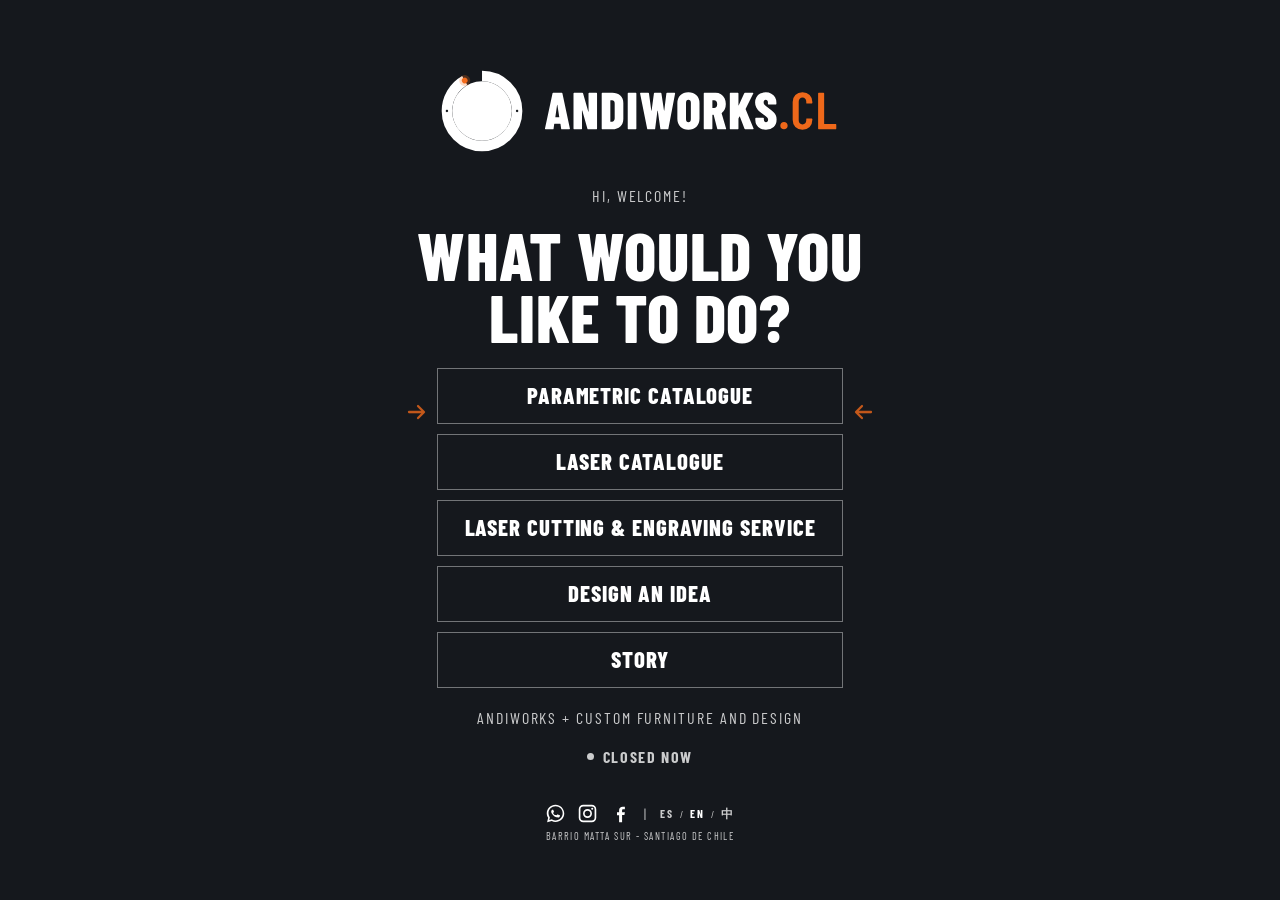
==== commit 7a63786d: "Propuesta visual según Manual de marca v1.0 - Colores de marca: tinta, blanco, gris taller y naranjo" ====
--- a/index.html
+++ b/index.html
@@ -4,28 +4,28 @@
   <meta charset="utf-8">
   <meta name="viewport" content="width=device-width, initial-scale=1">
   <meta name="description" content="AndiWorks — diseño y fabricación de mobiliario paramétrico a medida: espejos, muebles y objetos con corte digital y modelado 3D.">
-  <meta name="theme-color" content="#090a0b">
+  <meta name="theme-color" content="#15181D">
   <meta property="og:type" content="website">
   <meta property="og:site_name" content="AndiWorks">
   <meta property="og:title" content="AndiWorks | Mueblería y diseño personalizado">
   <meta property="og:description" content="Diseño y fabricación de mobiliario paramétrico a medida: espejos, muebles y objetos con corte digital y modelado 3D.">
-  <meta property="og:image" content="https://andiworks.cl/assets/logo-opengraph1200x600.png?v=20261005a">
+  <meta property="og:image" content="https://andiworks.cl/assets/logo-opengraph1200x600.png?v=20261028a">
   <meta property="og:image:width" content="1200">
   <meta property="og:image:height" content="600">
   <meta name="twitter:card" content="summary_large_image">
-  <meta name="twitter:image" content="https://andiworks.cl/assets/logo-opengraph1200x600.png?v=20261005a">
+  <meta name="twitter:image" content="https://andiworks.cl/assets/logo-opengraph1200x600.png?v=20261028a">
   <title>AndiWorks | Mueblería y diseño personalizado</title>
-  <link rel="icon" href="favicon.ico?v=20261005b" sizes="48x48">
-  <link rel="icon" type="image/svg+xml" href="assets/logo-web.svg?v=20261005b">
-  <link rel="icon" type="image/png" sizes="192x192" href="assets/logo-android192.png?v=20261005a">
-  <link rel="apple-touch-icon" href="assets/logo-ios.png?v=20261005a">
+  <link rel="icon" href="favicon.ico?v=20261028a" sizes="48x48">
+  <link rel="icon" type="image/svg+xml" href="assets/logo-web.svg?v=20261028a">
+  <link rel="icon" type="image/png" sizes="192x192" href="assets/logo-android192.png?v=20261028a">
+  <link rel="apple-touch-icon" href="assets/logo-ios.png?v=20261028a">
   <link rel="manifest" href="manifest.json">
   <link rel="preconnect" href="https://fonts.googleapis.com">
   <link rel="preconnect" href="https://fonts.gstatic.com" crossorigin>
-  <link href="https://fonts.googleapis.com/css2?family=Barlow+Condensed:wght@500;700;800&family=Bebas+Neue&display=swap" rel="stylesheet">
-  <link rel="stylesheet" href="assets/css/styles.css?v=20261013b">
+  <link href="https://fonts.googleapis.com/css2?family=Barlow+Condensed:wght@600;700;800&family=Barlow:wght@400;500;600&family=IBM+Plex+Mono:wght@400;500&display=swap" rel="stylesheet">
+  <link rel="stylesheet" href="assets/css/styles.css?v=20261028a">
   <script src="assets/js/analytics.js" defer></script>
-  <script src="assets/js/main.js?v=20261013c" defer></script>
+  <script src="assets/js/main.js?v=20261015a" defer></script>
 </head>
 <body>
   <!-- `src` directo y un solo archivo: Safari en iOS no resuelve de forma
@@ -66,9 +66,9 @@
   </script>
   <main>
     <section class="home-card" aria-label="Navegación principal">
-      <!-- Logo inline (mismo dibujo que icon.svg) en vez de <img>: así toma el
-           color del botón preseleccionado (fill: currentColor, ver styles.css). -->
-      <div class="home-logo" aria-hidden="true"><svg class="home-logo-mark" viewBox="0 0 270.93333 270.93333" width="150" height="150" focusable="false"><path d="M 97.712175,259.48823 C 87.640891,258.52475 77.473552,254.7802 65.717419,247.70485 52.607899,239.81497 39.618968,228.93057 34.763818,221.76652 c -2.974289,-4.38874 -3.829169,-8.68534 -2.547465,-12.80347 0.469128,-1.50732 0.415125,-1.81902 -0.449184,-2.59232 -0.739508,-0.66164 -4.001318,-4.68857 -5.595739,-6.90833 -5.886533,-8.19524 -10.595002,-18.19682 -12.640441,-26.85042 -1.997953,-8.45271 -1.768347,-16.50865 0.67897,-23.82234 1.704579,-5.09407 4.211259,-9.19568 7.807494,-12.77521 l 2.394194,-2.38307 -2.273734,-2.26729 c -7.859246,-7.837 -10.723478,-18.19773 -8.22882,-29.76595 0.984468,-4.565198 3.719821,-10.937869 6.42794,-14.97547 3.885567,-5.793067 9.4514,-11.367223 15.102195,-15.124768 L 36.950199,70.49315 36.04384,69.097941 c -1.144356,-1.761571 -2.732742,-5.030915 -3.374938,-6.946561 -1.902559,-5.675295 0.533443,-11.510063 5.34972,-12.813769 1.591181,-0.430714 3.2128,-0.223097 4.586076,0.587155 0.414027,0.244282 0.79793,0.444149 0.853117,0.444149 0.05519,0 0.101849,-1.096109 0.103691,-2.435798 0.0055,-3.994872 0.845866,-6.523367 2.896888,-8.716074 1.340406,-1.433003 2.524777,-2.112858 4.267831,-2.449835 2.433808,-0.470515 4.864554,0.376009 6.471967,2.253907 l 0.762688,0.891031 0.647089,-1.235922 c 0.850291,-1.624036 2.896123,-3.651914 4.366378,-4.328058 4.330715,-1.99162 8.815519,-0.454994 10.883338,3.728955 0.818975,1.657083 0.856026,1.830807 0.856026,4.013831 v 2.281782 l 1.157887,-0.627138 c 2.336363,-1.265429 5.415301,-1.274966 7.260925,-0.02248 0.446075,0.302715 0.835868,0.51986 0.866206,0.482544 0.03034,-0.03731 0.236939,-0.832573 0.459111,-1.767239 0.564582,-2.375166 1.59725,-5.245821 2.616629,-7.273809 2.825177,-5.620502 8.017678,-11.392997 13.583321,-15.100543 7.91859,-5.274961 17.77363,-7.950341 26.20507,-7.113976 8.10353,0.803839 15.17159,4.084163 20.85536,9.679105 l 2.41412,2.376396 5.00212,-1.384241 c 19.33905,-5.351724 19.07168,-5.29176 21.00849,-4.71148 2.91898,0.874543 4.5299,4.918394 3.17735,7.97603 -1.01904,2.30374 -1.4037,2.551756 -12.70022,8.188689 -5.74392,2.866194 -10.44354,5.262245 -10.44364,5.324556 -8e-5,0.06231 2.36939,0.919456 5.26549,1.904766 2.89611,0.98531 5.87741,2.067559 6.62515,2.404999 6.86857,3.099667 8.26872,10.173463 3.10113,15.667367 l -1.43059,1.520926 0.6713,2.672907 c 0.63097,2.512337 0.71889,2.703024 1.46343,3.174231 1.09583,0.693539 1.78596,1.744211 1.91859,2.920957 0.14584,1.29381 -0.2197,2.129256 -1.40264,3.205829 -0.95372,0.867956 -0.96288,0.8912 -1.11097,2.817736 -0.0821,1.068408 -0.30928,2.785802 -0.50478,3.81643 l -0.35547,1.873878 0.66897,0.705578 c 1.15147,1.214503 1.50429,2.130418 1.49374,3.877791 -0.009,1.500014 -0.12732,1.903587 -1.18421,4.040881 -0.0514,0.103906 0.45324,-0.133758 1.12137,-0.528151 2.66684,-1.57422 5.83836,-2.944697 10.27062,-4.438134 2.55786,-0.861876 4.65111,-1.684257 4.65164,-1.827522 5.4e-4,-0.143265 0.39673,-0.907993 0.88045,-1.699398 l 0.87951,-1.438911 -0.93615,-0.190255 c -6.73721,-1.369192 -9.82395,-3.069952 -11.54428,-6.360765 -0.6771,-1.295228 -0.72116,-1.524801 -0.72116,-3.758637 0,-2.888697 0.43142,-3.965451 2.36834,-5.911029 1.87585,-1.884232 3.21703,-2.354972 6.71657,-2.35743 l 2.74048,-0.002 -1.25122,-1.925979 c -6.12108,-9.422 -7.21628,-11.877366 -7.00986,-15.715797 0.1282,-2.383993 0.60536,-3.619936 2.01648,-5.223046 2.3455,-2.664635 6.76323,-3.151294 9.6465,-1.062665 l 0.92345,0.668947 0.0994,-2.305758 c 0.0794,-1.841287 0.21488,-2.559245 0.67269,-3.564128 2.52998,-5.55335 9.41707,-6.622624 13.54743,-2.103346 1.3882,1.518906 2.14219,2.929055 2.93923,5.49713 l 0.59243,1.908829 0.82352,-1.14628 c 1.54995,-2.157418 3.61433,-3.237843 6.18661,-3.237843 2.65045,0 5.01532,1.335287 6.57262,3.711132 1.16933,1.783943 1.56235,3.463616 1.38357,5.912896 -0.0821,1.124829 -0.20875,2.31985 -0.28142,2.655604 l -0.13213,0.610459 1.21357,-0.469893 c 1.71339,-0.663422 4.02723,-0.659822 5.5187,0.0086 1.54126,0.690727 3.11923,2.301864 3.89186,3.973675 0.55368,1.198059 0.63986,1.662047 0.63986,3.445085 0,1.999051 -0.0316,2.124173 -1.06011,4.191838 -0.75188,1.511593 -1.52923,2.639409 -2.67352,3.878869 l -1.6134,1.747589 1.56542,0.788333 c 3.26492,1.64419 6.39396,3.961239 9.34034,6.916526 6.13791,6.156452 9.28574,12.995455 10.19342,22.146272 0.38639,3.89542 -0.21406,9.183509 -1.49374,13.155229 -0.85332,2.64846 -2.8088,6.48875 -4.51122,8.85942 -0.83467,1.16232 -1.48178,2.14911 -1.43801,2.19286 0.0437,0.0438 0.89414,0.60721 1.88971,1.25207 2.46825,1.59875 6.43145,5.66461 8.00746,8.21484 4.83589,7.82525 6.04205,18.08905 3.31166,28.18037 -0.55947,2.06776 -0.5599,2.07742 -0.13645,3.06531 0.77105,1.79878 1.2205,4.31044 1.33456,7.45791 0.38609,10.65455 -4.04618,24.43588 -12.30848,38.27099 -8.6854,14.5436 -18.57485,25.07849 -27.97272,29.79839 -4.22813,2.12349 -8.05207,2.96043 -12.57085,2.75133 -6.72607,-0.31121 -11.93705,-3.10375 -14.6777,-7.86575 l -0.47971,-0.83352 -1.8246,1.62258 c -9.21634,8.19588 -21.94067,13.41509 -36.83213,15.10766 -3.67568,0.41777 -12.45816,0.36179 -15.9743,-0.10183 -5.85346,-0.77179 -11.96811,-2.26737 -15.86441,-3.88025 -1.06034,-0.43892 -1.96429,-0.79804 -2.00877,-0.79804 -0.0445,0 0.062,0.58629 0.23662,1.30286 0.17465,0.71658 0.32351,2.32251 0.33083,3.56873 0.0339,5.76977 -2.62468,10.33693 -7.31801,12.57172 -2.34364,1.11594 -3.92027,1.52644 -6.97548,1.81618 -2.66462,0.25268 -3.77309,0.24946 -6.580495,-0.0191 z M 110.28768,251.151 c 0.4985,-0.22891 1.07896,-0.61062 1.28993,-0.84825 0.70419,-0.7932 1.79742,-3.44223 1.92308,-4.65982 l 0.12416,-1.20324 -1.89516,-0.0222 c -2.38905,-0.0279 -5.03306,-0.87787 -9.46674,-3.04313 -5.754356,-2.81025 -16.040575,-9.44412 -25.283381,-16.30599 -7.686393,-5.70637 -12.55744,-9.21199 -16.090216,-11.57986 -3.676607,-2.46428 -8.366619,-5.07133 -10.931561,-6.07656 -3.73092,-1.46219 -7.438999,-1.82136 -9.52765,-0.92284 -3.000642,1.29084 -4.236844,4.9152 -2.854692,8.36954 l 0.385056,0.96235 0.554304,-0.70828 c 1.766813,-2.25756 5.119624,-2.26362 10.61474,-0.0192 4.787391,1.95539 8.83617,4.65119 25.017696,16.65758 10.654788,7.90564 16.619202,11.87813 23.225049,15.46858 3.369265,1.83129 7.355835,3.51616 9.176725,3.8784 0.68542,0.13636 1.45015,0.28808 1.6994,0.33717 0.85889,0.16912 1.13583,0.13051 2.03926,-0.28434 z m 41.57851,-11.7083 c 7.55519,-0.86801 15.30389,-3.31178 22.59148,-7.12486 4.96656,-2.59866 8.58302,-5.07325 12.38612,-8.47534 l 2.00936,-1.79747 -0.11293,-1.1516 c -0.062,-0.63338 -0.0478,-1.76338 0.0319,-2.51111 0.13947,-1.3092 0.112,-1.40858 -0.7422,-2.68501 -1.75144,-2.61719 -3.51689,-7.49934 -4.35492,-12.04307 -0.64796,-3.51309 -0.59482,-13.03233 0.099,-17.74032 1.64742,-11.17862 4.72965,-20.72586 9.54145,-29.55478 3.40318,-6.24433 6.51239,-10.14442 8.08728,-10.14442 0.55584,0 1.21867,0.66671 1.21867,1.22582 0,0.26169 -0.62291,1.54592 -1.38424,2.85384 -6.29742,10.81846 -10.64319,23.45603 -12.58335,36.5925 -0.56513,3.82637 -0.56571,12.51791 -8.6e-4,15.40784 0.34863,1.78417 1.29035,5.47315 1.64855,6.4577 0.068,0.18693 0.60819,-1.03662 1.2004,-2.71904 1.77426,-5.04048 3.76474,-9.23785 7.12608,-15.02688 9.30091,-16.01839 21.29983,-28.75201 32.59069,-34.58621 5.32825,-2.7532 9.51595,-3.91325 14.22764,-3.94125 2.93443,-0.0174 4.62039,0.25828 6.21888,1.01701 0.49176,0.23341 0.96552,0.34751 1.0528,0.25355 0.0872,-0.094 0.37351,-1.44538 0.63609,-3.00316 1.63364,-9.69191 -0.8225,-18.5869 -6.76092,-24.4849 -2.99295,-2.97257 -6.76658,-5.12092 -11.00333,-6.26423 -2.09897,-0.56643 -2.59967,-0.61205 -6.79758,-0.61945 -4.87076,-0.008 -6.70107,0.23249 -10.53625,1.3878 -5.90624,1.7792 -10.94284,4.43844 -15.94347,8.41787 -9.01415,7.17336 -15.83544,16.12622 -25.06534,32.89795 -6.21988,11.30221 -10.14238,16.90939 -14.83035,21.19987 -13.97574,12.79074 -30.49919,11.39975 -48.09579,-4.04886 -1.47053,-1.29102 -6.34438,-5.97078 -10.83078,-10.39947 -13.301927,-13.13056 -18.747389,-17.76349 -28.323457,-24.097 -9.614253,-6.35876 -17.006385,-9.80406 -24.584565,-11.45828 -2.026433,-0.44235 -3.050995,-0.52061 -6.910867,-0.52784 -4.244465,-0.007 -4.687107,0.0317 -6.983139,0.62625 -4.867232,1.2603 -7.783687,2.81445 -10.877061,5.79631 -4.210206,4.05842 -7.129279,9.78408 -8.21105,16.1057 -0.529008,3.09137 -0.533427,8.73442 -0.0093,11.89576 1.830348,11.04033 7.980177,23.77225 16.265353,33.67397 l 2.012467,2.40512 1.522222,-1.51573 c 8.753727,-8.71641 26.155315,-5.96204 48.652079,7.70081 8.773498,5.32835 16.669438,11.22107 22.885158,17.07916 0.87236,0.82216 1.59558,1.49486 1.60715,1.4949 0.15775,4.9e-4 -0.70185,-4.47272 -1.15385,-6.00446 -3.56069,-12.06663 -15.46576,-31.55013 -27.921598,-45.6957 -2.202187,-2.50092 -7.12051,-7.30624 -9.351889,-9.13701 -0.560801,-0.46011 -1.169033,-1.14018 -1.351627,-1.51126 -0.292164,-0.59374 -0.291603,-0.74663 0.0047,-1.27449 0.813619,-1.44957 2.599941,-1.12505 5.600363,1.01741 7.984653,5.70144 15.037761,13.54157 23.142111,25.72444 7.9494,11.94993 13.37977,23.15958 15.17732,31.32979 0.84618,3.84596 1.0769,7.80605 0.56339,9.66933 -0.20902,0.75843 5.64969,3.533 10.66757,5.05195 3.00865,0.91074 8.33132,2.03587 11.11303,2.34913 3.0894,0.3479 11.47798,0.29783 14.84138,-0.0886 z m -10.53624,-35.59271 c -8.98395,-0.96629 -17.44654,-5.33375 -24.60703,-12.69945 -2.09342,-2.1534 -3.70586,-4.15265 -4.3198,-5.35609 -0.59283,-1.16203 -0.48728,-1.11904 3.01711,1.22875 6.36867,4.26674 10.71385,6.57374 15.98884,8.48899 9.75487,3.54181 18.41628,3.36713 26.23506,-0.52911 2.63446,-1.3128 4.77496,-2.75276 8.23394,-5.53919 1.53774,-1.23873 2.85093,-2.1972 2.9182,-2.12994 0.20902,0.20903 -1.45391,3.47874 -2.64057,5.19199 -3.72144,5.37288 -11.13194,10.01122 -17.575,11.00047 -1.87501,0.28789 -5.96616,0.48175 -7.25075,0.34358 z m 63.03658,27.38493 c -0.20044,-0.22147 -0.64631,-1.01169 -0.99082,-1.75605 -0.87326,-1.88671 -0.99629,-5.12381 -0.3199,-8.41685 2.42648,-11.81345 12.72203,-30.16482 23.9866,-42.75504 6.36026,-7.10875 14.37784,-12.85586 19.66048,-14.09288 1.96855,-0.46097 5.08221,-0.36293 6.19876,0.19518 0.42417,0.21202 0.81812,0.38549 0.87542,0.38549 0.1891,0 -0.20923,-2.11821 -0.57363,-3.05044 -1.00984,-2.58346 -2.49725,-3.73836 -5.05077,-3.92167 -7.69554,-0.55246 -21.52415,9.83006 -32.37334,24.30592 -8.10677,10.8167 -14.99478,23.64376 -18.34564,34.16382 -1.37174,4.30654 -1.69906,8.19202 -0.89811,10.66086 0.4063,1.25237 1.83355,2.75653 3.25252,3.42782 1.40483,0.66458 3.32067,1.21976 4.28461,1.2416 0.6166,0.014 0.63518,-0.0105 0.29382,-0.38776 z M 30.763671,129.89727 l 1.064832,-0.45643 -0.617874,-0.48603 c -1.058411,-0.83253 -3.808117,-4.29452 -4.917841,-6.19172 -1.21637,-2.07955 -2.25915,-4.58115 -2.956489,-7.09257 -0.409054,-1.4732 -0.486291,-2.37814 -0.496988,-5.82282 -0.01164,-3.76721 0.03623,-4.26614 0.62733,-6.53603 1.26563,-4.859863 3.378466,-9.181431 6.561375,-13.420583 2.064709,-2.749886 5.416871,-6.332916 7.525236,-8.043533 l 1.416179,-1.149007 -0.42689,-0.883561 c -0.23479,-0.485957 -0.502716,-1.24851 -0.595392,-1.694565 -0.09267,-0.446051 -0.251334,-0.814807 -0.352574,-0.819458 -0.348134,-0.01599 -3.216068,2.25119 -5.204676,4.11444 -3.991109,3.739519 -7.3396,8.23927 -9.692174,13.024464 -5.888459,11.977233 -4.899529,23.220773 2.827466,32.146783 0.897974,1.03732 3.889566,3.76706 4.128412,3.76706 0.02492,0 0.524418,-0.2054 1.110068,-0.45644 z m 99.609499,-12.47062 c 7.65741,-0.77746 13.80623,-3.27207 20.15356,-8.1764 0.94569,-0.73069 1.92648,-1.32853 2.17953,-1.32853 1.14836,0 4.69466,-0.77065 6.82766,-1.48372 3.21397,-1.07443 5.93493,-2.52464 11.2522,-5.99709 6.63477,-4.332843 9.31881,-5.607936 16.42747,-7.804065 2.8953,-0.894479 4.15795,-1.52848 4.81847,-2.419457 0.39512,-0.53299 0.40935,-0.666826 0.13247,-1.246232 -0.42376,-0.886798 -1.05341,-0.914279 -2.73485,-0.119355 -0.78267,0.370029 -2.69759,1.047567 -4.25537,1.505658 -3.2655,0.960259 -7.1658,2.506714 -9.29002,3.683434 -0.81003,0.448729 -3.51208,2.147374 -6.00452,3.774764 -4.96169,3.239623 -8.59247,5.214123 -11.216,6.099493 -2.18188,0.73632 -4.886,1.28753 -6.31636,1.28753 -1.00868,0 -1.24789,0.10662 -2.33204,1.0395 -1.7233,1.4828 -5.16004,3.71059 -7.65018,4.95905 -10.72974,5.37947 -24.56159,4.58808 -32.95556,-1.88555 -0.88791,-0.68479 -2.9176,-2.47664 -4.51041,-3.9819 -4.55104,-4.30086 -7.268753,-5.828633 -11.762258,-6.612168 -4.217819,-0.735457 -9.239309,-0.233375 -18.104569,1.810268 -5.697064,1.31329 -8.101378,1.72357 -10.105672,1.72446 -1.42698,6.4e-4 -1.673813,0.0635 -1.982627,0.50432 -0.478805,0.68359 -0.443296,1.15707 0.12528,1.67051 0.763669,0.68959 4.921932,0.58393 8.585427,-0.21816 13.670163,-2.99296 17.613603,-3.37612 22.351232,-2.17172 3.15327,0.80163 5.723996,2.39566 9.484077,5.88083 6.94355,6.43585 11.84225,8.65347 21.18578,9.5907 1.68823,0.16935 3.44193,0.14283 5.69728,-0.0861 z m 109.86198,-3.85927 c 5.64061,-7.60749 7.35399,-17.098235 4.61389,-25.557134 -2.27522,-7.023721 -6.6405,-12.471019 -13.3893,-16.708044 -1.07121,-0.672528 -1.98468,-1.185764 -2.02992,-1.140526 -0.23867,0.238674 -0.97157,3.411589 -0.81812,3.541854 0.0992,0.08422 0.84315,0.593894 1.65321,1.132601 6.08436,4.046309 10.13993,9.592455 11.93254,16.318239 0.77973,2.925514 0.96844,7.573767 0.43233,10.64953 -0.6323,3.62765 -2.56626,8.78137 -4.4348,11.81816 -0.92612,1.50512 -0.93185,1.48555 0.5112,1.74613 0.094,0.017 0.78201,-0.7934 1.52897,-1.80081 z m -108.15988,-3.95373 c 3.37468,-0.53085 7.49159,-2.04083 10.34142,-3.79295 0.83553,-0.51368 0.84784,-0.53999 0.42982,-0.9183 -0.38352,-0.34709 -0.60032,-0.3605 -1.99308,-0.12335 -1.8775,0.31969 -3.41158,-0.0328 -5.14791,-1.18291 -0.97512,-0.64589 -2.64595,-2.49962 -2.64595,-2.93558 0,-0.0945 -0.48434,-0.0236 -1.07628,0.15777 -2.73358,0.83714 -6.56296,-1.115366 -7.55203,-3.850579 -0.22339,-0.617806 -0.39628,-0.800465 -0.65273,-0.689649 -0.19188,0.0829 -0.92511,0.199084 -1.62943,0.258158 -3.12768,0.262346 -5.9665,-1.907355 -6.44976,-4.929555 -0.11567,-0.723381 -0.40998,-1.207017 -1.23888,-2.035932 -1.98414,-1.98413 -2.2461,-4.802107 -0.65111,-7.00394 0.95448,-1.317611 2.2293,-1.908219 3.86368,-1.790003 2.55806,0.18503 4.47943,2.047048 4.99984,4.845371 l 0.25155,1.352656 1.24755,-0.629273 c 2.05783,-1.037993 4.05591,-0.757082 5.6786,0.798367 1.10654,1.060678 1.70082,2.342348 1.71987,3.70915 l 0.0163,1.171538 0.70937,-0.773994 c 1.48603,-1.621372 3.91728,-2.119362 5.8687,-1.202077 1.25591,0.590352 2.63843,2.119097 3.05334,3.376283 l 0.31048,0.940724 0.52139,-1.025926 c 1.93528,-3.80803 6.71912,-4.43864 9.45192,-1.245959 0.6497,0.759017 0.8174,0.862031 0.8174,0.502109 0,-1.050907 0.74995,-2.877428 1.54224,-3.75621 2.087,-2.314781 5.40791,-2.337141 7.75708,-0.05224 l 0.80235,0.780409 -0.002,-1.6425 c -0.003,-2.167834 0.65852,-3.685087 2.18967,-5.024502 1.03489,-0.905305 1.14417,-1.10099 1.41736,-2.538136 0.42211,-2.220525 0.87411,-5.971881 0.73617,-6.109817 -0.0642,-0.06425 -0.45969,0.09223 -0.87877,0.347725 -1.12018,0.682933 -3.04669,0.64114 -4.12328,-0.08945 l -0.81884,-0.555679 -0.43898,0.992383 c -0.80632,1.82283 -3.10037,2.810427 -4.8399,2.083603 l -0.83259,-0.347877 -0.47072,0.761649 c -0.71343,1.154368 -2.21564,1.793686 -3.82045,1.625946 -1.24432,-0.130059 -1.30128,-0.111929 -1.73554,0.552199 -0.24695,0.377658 -0.86582,0.93443 -1.37524,1.237257 -2.53967,1.509674 -5.27823,-0.20734 -5.03372,-3.156007 0.14331,-1.728045 0.97465,-3.166592 2.83287,-4.901957 3.76355,-3.514742 9.30421,-5.07446 12.98358,-3.654931 0.68542,0.264442 1.25647,0.480855 1.269,0.480918 0.0125,6.3e-5 0.33116,-0.495967 0.70806,-1.102286 0.88057,-1.416546 2.64492,-2.350543 4.49063,-2.377222 1.53276,-0.02216 1.53339,-0.02825 0.32988,-3.232321 -0.49849,-1.327121 -0.90616,-2.475591 -0.90594,-2.552158 2.3e-4,-0.07657 0.44245,-0.418461 0.98271,-0.759764 1.3579,-0.85783 3.4725,-3.127931 4.00349,-4.297878 0.58145,-1.28116 0.58362,-3.019128 0.005,-3.968213 -0.92848,-1.522775 -1.94657,-1.981216 -11.01728,-4.961057 l -8.65693,-2.843886 -12.76818,8.922274 c -19.3881,13.548069 -32.59681,22.523787 -33.84087,22.995746 -0.37386,0.141835 -0.94887,0.316262 -1.27778,0.387614 -0.88353,0.191667 -3.306838,2.097551 -4.18047,3.287863 -1.001632,1.364697 -1.533491,2.988064 -1.527736,4.663039 0.01242,3.617628 2.836712,6.216045 7.676116,7.062207 1.9733,0.345021 4.91114,0.319759 7.85267,-0.06757 0.97482,-0.128355 1.12421,-0.08153 1.75604,0.550288 0.77845,0.778456 0.90011,1.702251 0.36138,2.744046 -0.43677,0.844629 -1.30117,1.169816 -3.91197,1.471702 l -2.17334,0.251298 0.01,2.687298 0.01,2.687308 1.78112,1.80215 c 5.84124,5.91018 13.45835,8.11807 22.88895,6.63457 z m 14.01298,-46.97866 c -2.43381,-1.108442 -4.12649,-4.493444 -3.51713,-7.033526 1.13861,-4.746262 6.92588,-3.572238 8.27315,1.678319 0.61956,2.414543 -0.25023,4.706108 -2.07578,5.468871 -0.97958,0.409296 -1.58868,0.383465 -2.68024,-0.113664 z m -43.39119,33.746127 c 0,-0.972274 0.0867,-0.913363 -2.03927,-1.385224 -1.82481,-0.405011 -3.896099,-1.402257 -5.452909,-2.625358 -5.77653,-4.538306 -5.993667,-12.405038 -0.488406,-17.694711 0.696731,-0.669451 1.166177,-1.287846 1.051095,-1.384609 -0.114378,-0.09617 -0.951994,-0.771146 -1.861366,-1.499941 -3.962933,-3.175986 -7.044118,-7.394097 -8.659319,-11.854532 -0.28313,-0.781873 -0.547855,-1.388515 -0.588279,-1.34809 -0.257551,0.25755 -5.299886,7.96829 -5.299886,8.104586 0,0.0928 0.382364,0.07993 0.849697,-0.0286 2.3037,-0.53497 5.240421,0.0338 7.225168,1.399343 3.178327,2.186746 4.282545,7.03426 2.433527,10.683127 -1.4986,2.957355 -5.517949,5.396946 -11.301442,6.859553 l -2.039272,0.515725 -0.142919,1.099824 c -0.294686,2.267782 -1.314222,4.452384 -2.944373,6.309024 -0.777315,0.885307 -2.827568,2.525135 -3.93687,3.148774 -0.373867,0.210183 -0.475831,0.3297 -0.226586,0.2656 10.833718,-2.786343 17.996776,-3.845968 22.477699,-3.325096 3.285496,0.381906 6.231576,1.17612 8.391901,2.262311 1.01078,0.508214 1.9025,1.028726 1.98158,1.156697 0.30705,0.496807 0.57023,0.192926 0.57023,-0.658408 z M 65.42369,87.384064 c 2.152195,-0.548362 3.914025,-1.613082 5.846979,-3.533497 0.972639,-0.966322 1.941293,-1.846183 2.152565,-1.955235 0.211273,-0.109062 1.862606,-0.632083 3.669628,-1.162281 3.832381,-1.124453 6.125145,-2.116467 7.32353,-3.168661 1.133357,-0.995101 1.513318,-1.785678 1.513318,-3.148738 0,-0.885003 -0.127346,-1.278139 -0.593454,-1.832076 -1.368682,-1.626586 -3.061302,-1.782216 -7.52071,-0.6915 -3.565041,0.871965 -4.190733,0.874437 -5.045245,0.01992 -1.548965,-1.548965 -0.726184,-3.544224 4.954155,-12.013907 4.37393,-6.521759 4.8012,-7.334275 4.804252,-9.135981 0.002,-1.159348 -0.08059,-1.396551 -0.734326,-2.1099 -0.786181,-0.857873 -2.037959,-1.208142 -3.239702,-0.906523 -1.279248,0.321071 -4.128411,3.559131 -7.691226,8.741043 -0.728312,1.059289 -1.581027,2.206379 -1.894922,2.549092 -1.024751,1.118825 -2.612423,0.695614 -2.994045,-0.798099 -0.140154,-0.54857 0.04927,-1.350528 1.136066,-4.809901 2.556369,-8.137119 3.21358,-11.979148 2.296847,-13.427283 -1.703931,-2.69165 -5.057432,-1.915615 -6.842511,1.58343 -0.458087,0.897921 -2.112529,7.302797 -3.264237,12.636903 -0.336346,1.557778 -0.755022,3.111246 -0.930391,3.452151 -0.610871,1.187492 -2.39898,1.114829 -2.905644,-0.118075 -0.184753,-0.44957 -0.35783,-2.289388 -0.4522,-4.806884 C 54.644752,42.939953 54.23088,41.549256 51.676029,41.5371 c -0.878676,-0.0042 -1.174834,0.110944 -1.740446,0.676557 -1.294427,1.294427 -1.620336,2.706567 -1.609576,6.974178 0.0052,2.082747 0.141918,5.352951 0.303703,7.267119 0.161785,1.914169 0.249122,3.715885 0.19408,4.003816 -0.132164,0.691378 -0.836451,1.42625 -1.534889,1.601547 -0.848531,0.212968 -1.596187,-0.412243 -2.825203,-2.362518 -0.602477,-0.956044 -1.537019,-2.441837 -2.07676,-3.301761 -1.45372,-2.31609 -2.822659,-2.954978 -4.129314,-1.927164 -1.434966,1.128744 -1.870302,3.386493 -1.134804,5.885334 0.490391,1.666093 2.081377,4.707772 3.932127,7.517517 l 1.530431,2.323448 0.123509,2.265857 c 0.268514,4.926053 2.53028,9.084758 6.373697,11.719315 4.685424,3.211726 11.254793,4.499665 16.341106,3.203711 z m 143.80545,-4.706046 c 6.69886,-1.286268 12.03803,-5.954236 14.01855,-12.256255 0.34751,-1.105797 0.51938,-2.306559 0.56754,-3.965252 0.038,-1.308535 0.0772,-2.51096 0.0871,-2.67206 0.01,-0.161099 1.19529,-1.486626 2.6341,-2.945616 1.43881,-1.458989 2.96258,-3.171224 3.38614,-3.804964 1.50399,-2.250321 1.53381,-4.190673 0.0831,-5.411319 -1.54268,-1.298075 -3.18935,-0.5513 -6.76507,3.067971 -2.89662,2.931903 -3.5627,3.239006 -4.65531,2.146388 -0.77524,-0.775237 -0.72743,-1.677357 0.33467,-6.316009 1.54725,-6.757398 1.6518,-7.79106 0.94534,-9.346524 -1.33426,-2.937737 -4.71761,-2.70118 -6.02183,0.421034 -0.49935,1.195386 -1.20315,4.250059 -1.83326,7.956886 -0.60691,3.570266 -0.9591,4.215404 -2.30126,4.215404 -1.36594,0 -1.68839,-0.593411 -2.52402,-4.64501 -1.15375,-5.59408 -2.69726,-11.606156 -3.35728,-13.076864 -1.23865,-2.760078 -3.82456,-3.679743 -5.76222,-2.049304 -1.80038,1.51491 -1.77666,3.057272 0.16349,10.633002 0.8244,3.218975 1.66157,6.49805 1.86042,7.286832 0.32189,1.276876 0.32447,1.500182 0.0235,2.036281 -0.4663,0.830777 -1.4277,1.144527 -2.18763,0.713925 -0.32774,-0.185708 -1.61241,-1.915813 -2.91105,-3.920404 -4.51517,-6.969632 -5.87792,-8.478622 -7.85228,-8.694891 -1.18451,-0.12975 -2.34255,0.554592 -2.96331,1.751172 -0.9688,1.86747 0.0148,4.246586 5.19755,12.570999 3.8675,6.211955 4.47554,7.394962 4.47489,8.706513 -5.9e-4,1.197735 -0.53125,2.149664 -1.46855,2.634361 -0.8524,0.440794 -1.43673,0.421145 -4.62261,-0.155453 -2.99066,-0.541261 -4.28514,-0.47974 -5.50416,0.26159 -1.48021,0.900166 -2.05452,2.828899 -1.28529,4.316425 0.80022,1.547456 2.60339,2.35583 7.80909,3.500862 1.55777,0.342645 3.12083,0.769019 3.47345,0.947497 0.35263,0.178478 1.27029,0.948032 2.03928,1.710118 3.94489,3.909562 9.25515,5.469763 14.91671,4.382665 z"/></svg></div>
+      <!-- Firma horizontal negativa animada (Manual de marca: en web manda el
+           sello; fondo oscuro → versión -negativo). Es la firma del sitio. -->
+      <div class="home-logo"><img class="home-logo-mark" src="assets/marca/sello-andiworks-negativo-animado-laser.svg?v=20261028a" width="400" height="84" alt="AndiWorks.cl"></div>
       <p class="eyebrow" id="home-eyebrow">¡Hola, bienvenido!</p>
       <h1 id="home-title">¿Qué quieres hacer?</h1>
       <div class="choice-list" id="choice-list">
@@ -142,8 +142,9 @@
     </div>
   </main>
 
-  <!-- Logo de la app (mismo dibujo que logoapp.svg) que acompaña a "Hablemos"
-       en el botón "Diseñar una idea" — main.js lo clona en setLabel(). -->
-  <template id="tpl-label-logo"><svg class="label-logo" viewBox="181.2303 145.74005 900.00006 981.25006" aria-hidden="true" focusable="false"><path d="m 534.48029,1125.6169 c -56.00197,-6.4225 -115.50487,-33.7068 -155.38837,-71.2514 -34.14256,-32.1404 -57.41987,-74.49794 -63.29162,-115.17134 -1.18669,-8.22024 -1.56587,-9.17517 -3.91352,-9.85562 -24.04209,-6.96849 -35.83778,-12.1115 -50.92753,-22.20486 -25.42298,-17.00517 -43.1175,-42.48549 -50.75972,-73.09462 -2.42826,-9.7258 -2.81938,-13.53983 -2.84531,-27.74538 -0.0337,-18.52608 1.53305,-27.94673 7.36975,-44.3105 8.38843,-23.51777 27.03891,-49.68357 45.6452,-64.03822 3.23663,-2.49705 5.88478,-4.85802 5.88478,-5.2466 0,-0.3886 -2.2712,-2.41272 -5.04711,-4.49806 -25.38311,-19.06845 -50.25884,-53.54307 -63.52772,-88.04144 -19.42681,-50.50862 -21.5981,-102.15266 -6.76647,-160.94029 13.9109,-55.13818 39.71446,-106.01745 76.80805,-151.44959 9.26118,-11.34307 37.92076,-40.00374 48.47314,-48.47496 51.50455,-41.3468 103.16386,-67.33664 164.16408,-82.59107 73.51727,-18.38459 146.50425,-13.57559 210.87981,13.89453 40.04942,17.08975 77.84098,44.00383 100.54766,71.60721 3.45133,4.19562 7.28763,8.84667 8.5251,10.3357 l 2.24993,2.70732 8.90685,-2.38865 c 17.12544,-4.5927 88.84309,-23.44211 117.28704,-30.82629 80.30969,-20.84882 74.36669,-19.5061 88.77789,-20.0579 22.2713,-0.85274 33.1525,2.94439 46.1661,16.11006 12.0079,12.14843 17.532,25.06535 17.532,40.99517 0,15.67963 -5.5099,28.53906 -17.8193,41.58768 -8.8507,9.38213 -19.7184,16.52626 -34.6926,22.80587 -21.6462,9.07765 -42.44848,18.1748 -57.99343,25.36135 -21.62477,9.99736 -114.75541,56.99664 -114.75541,57.91245 0,0.41569 7.05268,3.74957 15.67262,7.40864 96.99609,41.17386 114.05557,49.93309 131.56102,67.55032 22.2181,22.35994 30.2121,48.36419 23.2413,75.60332 -2.1186,8.27854 -9.0252,22.57673 -14.8449,30.73253 -5.265,7.37809 -19.46236,22.2234 -27.54039,28.79718 l -5.26052,4.28089 3.55535,12.62159 c 3.61169,12.82198 5.24356,19.47078 7.46965,30.43562 0.94781,4.66848 1.6839,6.10966 3.12047,6.10966 3.4679,0 14.80254,6.43524 18.24964,10.36114 1.8767,2.13749 4.5399,6.34948 5.9182,9.36001 9.323,20.36431 2.4797,42.40097 -16.3449,52.63287 l -5.07214,2.75695 -0.79242,10.99303 c -1.15436,16.01481 -4.51362,35.36624 -9.45,54.43786 l -4.33661,16.75473 4.46264,4.84147 c 7.12697,7.73186 9.94957,15.05231 10.45512,27.11596 0.63387,15.12698 -3.19219,26.48245 -13.31587,39.52041 l -4.79092,6.17009 2.89758,6.45663 c 2.60657,5.80842 2.85311,7.38562 2.45514,15.70904 -0.36229,7.57819 -1.00943,10.37874 -3.57645,15.4771 -6.00591,11.92859 -19.21298,22.76032 -33.34665,27.34936 -6.84413,2.22214 -7.76206,2.87622 -10.81529,7.70642 -4.59537,7.26979 -17.15397,19.40599 -25.03626,24.19423 -8.58024,5.2122 -20.17591,9.9647 -30.19565,12.3757 -4.43742,1.0677 -9.95381,3.1319 -12.25865,4.5868 -13.40012,8.459 -28.50658,13.9515 -42.56176,15.4746 -9.62362,1.0429 -11.67195,0.9576 -23.97818,-0.9983 l -7.17532,-1.1405 -8.76294,7.877 c -44.6374,40.1244 -102.90716,69.574 -160.1764,80.9531 -27.38195,5.4407 -65.5516,7.2728 -90.91578,4.364 z m 70.0751,-45.6162 c 26.75723,-4.2936 53.32763,-12.7449 79.28096,-25.2174 13.70404,-6.5856 31.87653,-16.4967 31.87653,-17.3848 0,-0.1812 -2.27121,-1.6541 -5.04712,-3.2733 -2.77591,-1.6191 -8.02717,-5.7967 -11.66948,-9.2832 l -6.62234,-6.3393 -7.19081,3.1904 c -10.25069,4.548 -17.50872,6.0897 -28.44181,6.0411 -17.47424,-0.077 -32.1534,-6.4239 -45.26672,-19.5708 -6.25658,-6.2726 -9.01113,-10.0612 -12.21933,-16.80616 l -4.14189,-8.70794 -3.71892,0.58421 c -2.04541,0.32132 -6.58782,1.08386 -10.09423,1.69444 -7.1954,1.25306 -16.35933,0.57111 -24.91439,-1.85405 -21.91223,-6.2115 -38.53573,-24.43747 -43.00369,-47.14901 -0.51747,-2.63039 -0.61537,-2.6528 -10.00839,-2.28964 -11.80472,0.45633 -19.34605,-1.06488 -28.85021,-5.81959 -18.60923,-9.30981 -30.76029,-29.94056 -29.49883,-50.08474 l 0.48361,-7.72272 -6.15241,-3.73738 c -11.09588,-6.74039 -20.61642,-19.94747 -23.16681,-32.13748 -4.48448,-21.43427 5.95786,-43.63266 24.59862,-52.29188 26.4485,-12.28615 55.7697,1.36532 65.77805,30.62518 1.8702,5.46759 2.43732,9.50087 2.45632,17.4688 0.0136,5.69792 0.26376,10.21535 0.55596,10.03871 5.22373,-3.15773 16.47878,-7.39836 22.27319,-8.39199 32.41686,-5.55888 63.75721,22.82319 61.41103,55.61432 l -0.50827,7.10358 5.367,-4.24239 c 10.97872,-8.67814 21.66417,-12.53988 34.75531,-12.56045 16.01984,-0.0255 26.94059,4.69125 39.33539,16.98821 8.42977,8.36314 12.79958,15.75061 15.1368,25.58979 0.68252,2.87323 1.48641,5.2236 1.78641,5.22308 0.30001,-6.2e-4 1.93885,-2.51086 3.64187,-5.57842 1.70302,-3.06756 6.48449,-8.92433 10.62551,-13.0152 14.58015,-14.40342 33.70926,-20.32391 52.90084,-16.37279 12.39218,2.5512 27.04073,12.04031 35.31452,22.87617 l 3.56555,4.66963 1.23012,-7.06394 c 3.57782,-20.5454 18.16352,-36.95212 38.6257,-43.44812 17.87209,-5.67375 37.7671,-1.40486 52.01012,11.15991 l 5.04712,4.45237 0.0185,-3.01228 c 0.0404,-6.56086 3.35118,-18.33472 7.55279,-26.85801 5.94317,-12.05592 16.12345,-22.35339 28.02428,-28.3467 l 8.50034,-4.28087 4.45597,-16.14373 c 2.45074,-8.87905 5.41644,-21.7988 6.5903,-28.71055 2.36962,-13.95183 3.99709,-32.02257 2.88405,-32.02257 -0.39551,0 -3.00454,1.15811 -5.7978,2.57359 -12.90963,6.54178 -31.37941,5.46277 -42.54143,-2.48531 -1.70965,-1.21736 -3.36516,-2.21338 -3.67902,-2.21338 -0.31377,0 -2.09636,2.86267 -3.96123,6.36149 -9.58763,17.98834 -30.92101,26.80618 -48.9496,20.23263 -5.29295,-1.92991 -6.65012,-2.1032 -7.31693,-0.93424 -2.09492,3.67251 -7.28728,9.39662 -11.3775,12.54271 -12.15094,9.34615 -27.34191,11.15037 -41.73494,4.95684 -1.11863,-0.48136 -2.22054,0.44437 -3.61824,3.03973 -1.10535,2.05255 -4.78947,6.38331 -8.18693,9.62393 -22.02471,21.00802 -52.78005,13.71119 -58.38612,-13.85235 -3.67925,-18.08991 11.409,-48.0577 33.61904,-66.77298 26.36752,-22.21859 55.18161,-33.63805 84.87699,-33.63805 16.90381,0 29.86586,2.98748 44.5549,10.26897 4.02032,1.99291 7.40182,3.4861 7.51441,3.31819 0.11259,-0.1679 1.51647,-2.59548 3.11977,-5.39462 6.45539,-11.27065 16.70985,-19.30496 29.65966,-23.23836 7.24051,-2.19924 18.29443,-2.34374 24.87208,-0.32514 l 2.3472,0.72034 -2.71907,-9.94113 c -1.49546,-5.46764 -4.82291,-16.37442 -7.39433,-24.23732 -5.26623,-16.10315 -5.83435,-22.39684 -2.57414,-28.51382 2.97413,-5.58008 3.69449,-6.30952 14.36845,-14.5503 18.07249,-13.95283 30.60798,-28.35313 35.16335,-40.39436 2.82393,-7.46442 2.47685,-16.81151 -0.89393,-24.07267 -6.98168,-15.03979 -20.43967,-25.06542 -53.04655,-39.51743 -29.97958,-13.28758 -122.67971,-51.80393 -125.07241,-51.96686 -4.78005,-0.32547 -21.11695,8.62511 -65.32615,35.79063 -16.44404,10.10447 -45.19897,27.59223 -63.89987,38.8617 -18.70089,11.26946 -49.78049,30.06319 -69.06578,41.76385 -89.94879,54.57316 -196.12162,117.99969 -223.36832,133.43789 -12.60604,7.14268 -36.78994,18.70706 -52.36358,25.03949 -23.65047,9.61656 -36.29462,17.79268 -50.66607,32.76231 -17.95311,18.70038 -27.16436,41.84501 -25.45425,63.95758 2.34791,30.35949 20.21959,56.14552 48.89839,70.55266 24.61695,12.36665 59.38712,14.18458 91.77651,4.79856 15.75139,-4.5646 23.7561,-2.98318 29.72378,5.87224 7.60428,11.28401 4.00854,26.67498 -7.64814,32.73653 -6.61664,3.44075 -31.33067,9.14283 -49.63105,11.45101 l -4.97159,0.62701 0.57069,3.93082 c 3.96321,27.29794 19.52368,55.31976 44.96793,80.97972 17.87659,18.0281 34.05779,29.7354 56.93261,41.1915 20.28317,10.1581 48.34285,18.8561 68.97965,21.3824 5.25963,0.644 10.75833,1.3733 12.21934,1.6209 6.29823,1.0672 49.969,-0.3537 59.91315,-1.9494 z m 161.0223,-452.55141 c -12.32419,-3.46115 -23.68738,-13.78271 -31.21114,-28.35009 -14.07941,-27.26035 -12.84186,-55.33145 3.22733,-73.20424 7.0684,-7.86177 14.66555,-11.22683 25.4025,-11.25172 11.20793,-0.026 18.4732,3.37222 28.16761,13.17491 15.565,15.73885 23.87544,41.92202 20.20767,63.66702 -2.52086,14.94542 -12.40646,29.19642 -23.7058,34.17413 -6.06922,2.67369 -16.05901,3.48323 -22.08817,1.78999 z"/></svg></template>
+  <!-- Cara libre (Manual de marca: la cara es el saludo corto) que acompaña
+       a "Hablemos" en el botón "Diseñar una idea" — main.js la clona en
+       setLabel(). En hover el botón es blanco: va la versión positiva. -->
+  <template id="tpl-label-logo"><img class="label-logo" src="assets/marca/sello-andiworks-cara-libre.svg" alt=""></template>
 </body>
 </html>
--- a/assets/css/styles.css
+++ b/assets/css/styles.css
@@ -1,8 +1,9 @@
-:root { --bg:#090a0b; --font-title:'Bebas Neue',sans-serif; --font-ui:'Barlow Condensed',sans-serif; --theme-rgb:216,216,216; --page-bg:var(--bg); --page-ink:#fff; --muted:rgba(255,255,255,.78); --outline:rgba(255,255,255,.4); }
+/* Tokens del Manual de marca v1.0 (Manual-marca-Andiworks/marca.css): tinta,
+   blanco y naranjo láser (sólo acentos, ~5 %). Sin otros colores de marca. */
+:root { --aw-tinta:#15181D; --aw-blanco:#FFFFFF; --aw-naranjo:#F26A1B; --aw-gris-taller:#EEF0EE; --bg:var(--aw-tinta); --font-title:'Barlow Condensed','Arial Narrow',sans-serif; --font-ui:'Barlow Condensed','Arial Narrow',sans-serif; --font-text:'Barlow',system-ui,sans-serif; --theme-rgb:255,255,255; --page-bg:var(--bg); --page-ink:#fff; --muted:rgba(255,255,255,.78); --outline:rgba(255,255,255,.4); }
 * { box-sizing:border-box; margin:0; padding:0; }
 html,body { min-height:100%; overflow-x:hidden; background:var(--page-bg); color:var(--page-ink); font-family:var(--font-ui); transition:background .38s,color .38s; }
-body.theme-red { --theme-rgb:226,59,52; } body.theme-yellow { --theme-rgb:244,193,40; } body.theme-green { --theme-rgb:154,196,100; } body.theme-blue { --theme-rgb:82,144,235; } body.theme-purple { --theme-rgb:155,93,229; }
-.video-stage { position:fixed; inset:0; pointer-events:none; z-index:0; background:#070809; opacity:1; transition:opacity .42s; overflow:hidden; }.video-stage video { width:100%; height:100%; object-fit:cover; filter:contrast(1.05) saturate(1.05) brightness(.52) blur(0); transform:scale(1.05); transition:filter 220ms cubic-bezier(.2,.9,.2,1); }body.video-blurred .video-stage video { filter:contrast(1.05) saturate(1.05) brightness(.42) blur(16px); }
+.video-stage { position:fixed; inset:0; pointer-events:none; z-index:0; background:var(--aw-tinta); opacity:1; transition:opacity .42s; overflow:hidden; }.video-stage video { width:100%; height:100%; object-fit:cover; filter:contrast(1.05) saturate(1.05) brightness(.52) blur(0); transform:scale(1.05); transition:filter 220ms cubic-bezier(.2,.9,.2,1); }body.video-blurred .video-stage video { filter:contrast(1.05) saturate(1.05) brightness(.42) blur(16px); }
 /* iOS (típicamente en Modo de Bajo Consumo) puede bloquear el autoplay y
    dibujar su propio ícono de "play" grande encima del video. El JS inline
    del <head> ya arranca la reproducción con el primer toque en cualquier
@@ -10,23 +11,21 @@
    se lo "come" (el toque cierra el ícono en vez de llegar al botón del menú
    que está debajo). Esto lo oculta para que nunca se vea ni intercepte nada. */
 .video-stage video::-webkit-media-controls-start-playback-button { display:none !important; -webkit-appearance:none; opacity:0 !important; pointer-events:none !important; }
-main { position:relative; z-index:2; display:grid; min-height:100dvh; place-items:center; padding:2rem; }.home-card { display:flex; width:min(92vw,760px); flex-direction:column; align-items:center; gap:clamp(.8rem,2.2vh,1.25rem); }.menu-footer { display:flex; flex-direction:column; align-items:center; gap:.4rem; padding-bottom:clamp(1rem,3vh,1.6rem); }.footer-row { display:flex; align-items:center; justify-content:center; gap:.85rem; }.footer-sep { color:var(--muted); font-size:.85rem; user-select:none; }.footer-location { font-size:.64rem; letter-spacing:.14em; text-transform:uppercase; color:var(--muted); text-align:center; }.lang-switch { display:flex; align-items:center; justify-content:center; gap:.4rem; }.lang-btn { background:none; border:0; padding:0; font:700 .72rem/1 var(--font-ui); letter-spacing:.18em; text-transform:uppercase; color:var(--muted); cursor:pointer; transition:color .18s ease,transform .18s ease; }.lang-btn.is-active { color:var(--page-ink); }.lang-btn:hover:not(.is-active),.lang-btn:active:not(.is-active) { color:var(--page-ink); transform:translateY(-1px); }.lang-sep { font-size:.6rem; color:var(--muted); user-select:none; }.eyebrow,.subtitle { color:var(--muted); letter-spacing:.12em; text-align:center; text-transform:uppercase; }.eyebrow { font-size:1rem; }h1 { max-width:520px; font-family:var(--font-title); font-size:clamp(1.9rem,7vw,4.2rem); line-height:.9; letter-spacing:.04em; text-align:center; text-transform:uppercase; }.choice-list { position:relative; display:flex; width:min(100%,470px); flex-direction:column; gap:.62rem; padding:0 2rem; }.choice-btn { --btn-rgb:216,216,216; width:100%; border:1.5px solid var(--outline); background:transparent; color:var(--page-ink); font:800 clamp(1.15rem,4vw,1.42rem)/1.2 var(--font-ui); letter-spacing:.04em; padding:.84rem 1rem; text-align:center; text-decoration:none; text-transform:uppercase; transition:.22s; }.choice-btn[hidden] { display:none; }.choice-btn[data-theme="blue"] { --btn-rgb:82,144,235; }.choice-btn[data-theme="red"] { --btn-rgb:226,59,52; }.choice-btn[data-theme="green"] { --btn-rgb:154,196,100; }.choice-btn[data-theme="purple"] { --btn-rgb:155,93,229; }.choice-btn[data-theme="yellow"] { --btn-rgb:244,193,40; }.choice-btn:hover,.choice-btn:focus-visible,.choice-btn:active { outline:none; transform:translateY(-2px); background:rgb(var(--btn-rgb)); border-color:rgb(var(--btn-rgb)); color:#fff; }.choice-label { display:inline-block; }.is-locked { cursor:not-allowed; }.btn-shake-wrap { display:contents; }.choice-btn.is-shaking .btn-shake-wrap { display:inline-block; animation:lockedShake 420ms ease; }@keyframes lockedShake { 0%,100% { transform:translateX(0); } 20% { transform:translateX(-6px); } 40% { transform:translateX(5px); } 60% { transform:translateX(-4px); } 80% { transform:translateX(3px); } }.hover-arrow { position:absolute; top:0; width:24px; height:24px; opacity:.8; pointer-events:none; will-change:transform; transition:transform 620ms cubic-bezier(.22,1,.36,1); }.hover-arrow-left { left:0; }.hover-arrow-right { right:0; }.hover-arrow svg { width:100%; height:100%; display:block; fill:none; stroke:var(--page-ink); stroke-width:2.3; stroke-linecap:round; stroke-linejoin:round; filter:drop-shadow(0 0 8px rgba(var(--theme-rgb),.42)); transition:stroke 260ms ease; animation:arrowFloat 2.6s ease-in-out infinite; }@keyframes arrowFloat { 0%,100% { transform:translateY(0); } 50% { transform:translateY(-5px); } }.status-line { display:flex; align-items:center; justify-content:center; gap:.55rem; font-weight:700; letter-spacing:.1em; text-transform:uppercase; }.status-dot { width:7px; height:7px; border-radius:50%; background:currentColor; }.is-open { color:#6fdc8c; }.is-closed { color:#f2726b; }.socials { display:flex; align-items:center; justify-content:center; gap:.7rem; }.social-link { display:inline-flex; align-items:center; justify-content:center; color:var(--page-ink); text-decoration:none; transition:transform .22s ease,color .22s ease,filter .22s ease; }.social-link:hover,.social-link:focus-visible,.social-link:active { transform:translateY(-2px); outline:none; }.social-link[data-brand="whatsapp"]:hover,.social-link[data-brand="whatsapp"]:focus-visible,.social-link[data-brand="whatsapp"]:active { color:#25d366; filter:drop-shadow(0 0 10px rgba(37,211,102,.28)); }.social-link[data-brand="instagram"]:hover,.social-link[data-brand="instagram"]:focus-visible,.social-link[data-brand="instagram"]:active { color:#ff4fa3; filter:drop-shadow(0 0 10px rgba(255,79,163,.28)); }.social-link[data-brand="facebook"]:hover,.social-link[data-brand="facebook"]:focus-visible,.social-link[data-brand="facebook"]:active { color:#1877f2; filter:drop-shadow(0 0 10px rgba(24,119,242,.28)); }.social-link svg { width:21px; height:21px; fill:currentColor; }
+main { position:relative; z-index:2; display:grid; min-height:100dvh; place-items:center; padding:2rem; }.home-card { display:flex; width:min(92vw,760px); flex-direction:column; align-items:center; gap:clamp(.8rem,2.2vh,1.25rem); }.menu-footer { display:flex; flex-direction:column; align-items:center; gap:.4rem; padding-bottom:clamp(1rem,3vh,1.6rem); }.footer-row { display:flex; align-items:center; justify-content:center; gap:.85rem; }.footer-sep { color:var(--muted); font-size:.85rem; user-select:none; }.footer-location { font-size:.64rem; letter-spacing:.14em; text-transform:uppercase; color:var(--muted); text-align:center; }.lang-switch { display:flex; align-items:center; justify-content:center; gap:.4rem; }.lang-btn { background:none; border:0; padding:0; font:700 .72rem/1 var(--font-ui); letter-spacing:.18em; text-transform:uppercase; color:var(--muted); cursor:pointer; transition:color .18s ease,transform .18s ease; }.lang-btn.is-active { color:var(--page-ink); }.lang-btn:hover:not(.is-active),.lang-btn:active:not(.is-active) { color:var(--page-ink); transform:translateY(-1px); }.lang-sep { font-size:.6rem; color:var(--muted); user-select:none; }.eyebrow,.subtitle { color:var(--muted); letter-spacing:.12em; text-align:center; text-transform:uppercase; }.eyebrow { font-size:1rem; }h1 { max-width:520px; font:800 clamp(1.9rem,7vw,4.2rem)/.92 var(--font-title); letter-spacing:.01em; text-align:center; text-transform:uppercase; }.choice-list { position:relative; display:flex; width:min(100%,470px); flex-direction:column; gap:.62rem; padding:0 2rem; }.choice-btn { --btn-rgb:216,216,216; width:100%; border:1.5px solid var(--outline); background:transparent; color:var(--page-ink); font:800 clamp(1.15rem,4vw,1.42rem)/1.2 var(--font-ui); letter-spacing:.04em; padding:.84rem 1rem; text-align:center; text-decoration:none; text-transform:uppercase; transition:.22s; }.choice-btn[hidden] { display:none; }.choice-btn:hover,.choice-btn:focus-visible,.choice-btn:active { outline:none; transform:translateY(-2px); background:var(--aw-blanco); border-color:var(--aw-blanco); color:var(--aw-tinta); }.choice-label { display:inline-block; }.is-locked { cursor:not-allowed; }.btn-shake-wrap { display:contents; }.choice-btn.is-shaking .btn-shake-wrap { display:inline-block; animation:lockedShake 420ms ease; }@keyframes lockedShake { 0%,100% { transform:translateX(0); } 20% { transform:translateX(-6px); } 40% { transform:translateX(5px); } 60% { transform:translateX(-4px); } 80% { transform:translateX(3px); } }.hover-arrow { position:absolute; top:0; width:24px; height:24px; opacity:.8; pointer-events:none; will-change:transform; transition:transform 620ms cubic-bezier(.22,1,.36,1); }.hover-arrow-left { left:0; }.hover-arrow-right { right:0; }.hover-arrow svg { width:100%; height:100%; display:block; fill:none; stroke:var(--aw-naranjo); stroke-width:2.3; stroke-linecap:round; stroke-linejoin:round; animation:arrowFloat 2.6s ease-in-out infinite; }@keyframes arrowFloat { 0%,100% { transform:translateY(0); } 50% { transform:translateY(-5px); } }.status-line { display:flex; align-items:center; justify-content:center; gap:.55rem; font-weight:700; letter-spacing:.1em; text-transform:uppercase; }.status-dot { width:7px; height:7px; border-radius:50%; background:currentColor; }.is-open { color:var(--page-ink); }.is-open .status-dot { background:var(--aw-naranjo); box-shadow:0 0 0 3px rgba(242,106,27,.25); }.is-closed { color:var(--muted); }.socials { display:flex; align-items:center; justify-content:center; gap:.7rem; }.social-link { display:inline-flex; align-items:center; justify-content:center; color:var(--page-ink); text-decoration:none; transition:transform .22s ease,color .22s ease,filter .22s ease; }.social-link:hover,.social-link:focus-visible,.social-link:active { transform:translateY(-2px); outline:none; }.social-link:hover,.social-link:focus-visible,.social-link:active { color:var(--aw-naranjo); }.social-link svg { width:21px; height:21px; fill:currentColor; }
 @keyframes riseIn { from { opacity:0; transform:translateY(16px); } to { opacity:1; transform:translateY(0); } }@keyframes arrowIn { from { opacity:0; } to { opacity:.8; } }
 body:not(.page-ready) .menu-footer,body:not(.page-ready) .home-logo,body:not(.page-ready) .eyebrow,body:not(.page-ready) h1,body:not(.page-ready) .choice-btn,body:not(.page-ready) .subtitle,body:not(.page-ready) .status-line,body:not(.page-ready) .hover-arrow { opacity:0; }
 body.page-ready h1,body.page-ready .eyebrow,body.page-ready .home-logo { animation:riseIn 860ms cubic-bezier(.2,.9,.2,1) 180ms backwards; }body.page-ready .choice-btn { animation:riseIn 780ms cubic-bezier(.2,.9,.2,1) backwards; }body.page-ready .choice-btn:nth-of-type(1) { animation-delay:820ms; }body.page-ready .choice-btn:nth-of-type(2) { animation-delay:980ms; }body.page-ready .choice-btn:nth-of-type(3) { animation-delay:1140ms; }body.page-ready .subtitle { animation:riseIn 760ms cubic-bezier(.2,.9,.2,1) 1620ms backwards; }body.page-ready .status-line { animation:riseIn 700ms cubic-bezier(.2,.9,.2,1) 1700ms backwards; }body.page-ready .hover-arrow { animation:arrowIn 760ms cubic-bezier(.2,.9,.2,1) 1620ms backwards; }body.page-ready .menu-footer { animation:riseIn 700ms cubic-bezier(.2,.9,.2,1) 1780ms backwards; }
-@media (prefers-reduced-motion:reduce) { .menu-footer,.home-logo,.home-logo-mark,.eyebrow,h1,.choice-btn,.subtitle,.status-line,.hover-arrow { animation:none !important; opacity:1 !important; transform:none !important; } }
+@media (prefers-reduced-motion:reduce) { .menu-footer,.home-logo,.eyebrow,h1,.choice-btn,.subtitle,.status-line,.hover-arrow { animation:none !important; opacity:1 !important; transform:none !important; } }
 /* Salida al dejar el Home de verdad (click en "Catálogo Láser", etc. —
    cualquier link que navega a otra página). */
 .leaving .menu-footer,.leaving .home-logo,.leaving .eyebrow,.leaving h1,.leaving .choice-btn,.leaving .subtitle,.leaving .status-line,.leaving .hover-arrow,.leaving .panel-back { opacity:0; transform:translateY(10px); transition:opacity .22s ease,transform .22s ease; }
 .leaving .video-stage { opacity:0 !important; transition:opacity .26s ease; }
-/* Logo del Home (icon.svg, inline en index.html): blanco en reposo y del
-   color del botón preseleccionado. La flotación va en el <svg> y la
-   entrada/salida en el contenedor, para que los dos transform no se pisen. */
-.home-logo { display:block; width:clamp(92px,16vh,150px); }
-.home-logo-mark { display:block; width:100%; height:auto; fill:currentColor; color:var(--logo-color,#fff); filter:drop-shadow(0 0 10px rgba(var(--theme-rgb),.25)); transition:color .38s ease; animation:logoFloat 4.2s ease-in-out infinite; }
-/* El logo toma el color del botón preseleccionado; en reposo (theme-gray) queda blanco. */
-body:not(.theme-gray) { --logo-color:rgb(var(--theme-rgb)); }
-@keyframes logoFloat { 0%,100% { transform:translateY(0) rotate(0); } 50% { transform:translateY(-7px) rotate(-1.5deg); } }
+/* Firma del Home: firma horizontal negativa animada del Manual de marca
+   (assets/marca/, copia sin modificar). El SVG trae su propia animación
+   «el láser graba el sello» y respeta reducir movimiento por dentro; aquí
+   sólo va la entrada/salida. Sin rotar, sin sombras ni color (manual §7). */
+.home-logo { display:block; width:clamp(220px,min(46vw,48vh),400px); margin-bottom:clamp(.2rem,1.4vh,.8rem); }
+.home-logo-mark { display:block; width:100%; height:auto; }
 body.is-touch .hover-arrow { display:none; }   /* afordancia de hover: no aplica en táctil */
 body.page-ready .choice-btn[data-track-id="disenar-idea"] { animation-delay:1300ms; }
 body.page-ready .choice-btn[data-action="bio"] { animation-delay:1450ms; }
@@ -57,7 +56,7 @@
   text-align:center;
 }
 .bio-panel[hidden] { display:none; }
-.bio-title { font-family:var(--font-title); font-size:clamp(2rem,7vw,3.4rem); letter-spacing:.04em; text-transform:uppercase; }
+.bio-title { font:800 clamp(2rem,7vw,3.4rem)/1 var(--font-title); letter-spacing:.01em; text-transform:uppercase; }
 .bio-scroll {
   width:100%;
   max-height:50vh;
@@ -70,23 +69,30 @@
 .bio-scroll::-webkit-scrollbar { width:3px; }
 .bio-scroll::-webkit-scrollbar-track { background:transparent; }
 .bio-scroll::-webkit-scrollbar-thumb { background:var(--muted); border-radius:2px; }
-.bio-text { font-size:clamp(1.05rem,2.2vw,1.2rem); line-height:1.6; color:var(--page-ink); }
+.bio-text { font-family:var(--font-text); font-size:clamp(1rem,2vw,1.1rem); line-height:1.65; color:var(--page-ink); }
 .bio-text + .bio-text { margin-top:.9rem; }
+/* "Volver al menú": mismo lenguaje que los botones del menú (forma recta,
+   borde visible, sube y se rellena con el color de la sección), en tamaño
+   mediano. Mismo alto (38px) que los botones medianos del catálogo. */
 .panel-back {
-  font-weight:700;
-  font-size:.74rem;
+  display:inline-flex;
+  align-items:center;
+  height:38px;
+  padding:0 1rem;
+  margin:.4rem 0 0;
+  font:700 .74rem/1 var(--font-ui);
   letter-spacing:.16em;
   text-transform:uppercase;
   color:var(--page-ink);
   background:none;
   text-decoration:none;
-  padding:.35rem .6rem;
-  margin:.4rem -.6rem 0;
-  border:1.5px solid transparent;
+  border:1.5px solid var(--outline);
   cursor:pointer;
-  transition:border-color .2s ease,color .2s ease;
+  transition:transform .2s cubic-bezier(.2,.9,.2,1),background-color .2s ease,border-color .2s ease,color .2s ease,filter .2s ease;
 }
-.panel-back:hover,.panel-back:focus-visible,.panel-back:active { border-color:rgb(var(--theme-rgb)); color:rgb(var(--theme-rgb)); outline:none; }
+.panel-back:hover,.panel-back:focus-visible { transform:translateY(-2px); background:var(--aw-blanco); border-color:var(--aw-blanco); color:var(--aw-tinta); outline:none; }
+.panel-back:focus-visible { outline:2px solid var(--page-ink); outline-offset:3px; }
+.panel-back:active { transform:none; filter:brightness(.88); background:var(--aw-blanco); border-color:var(--aw-blanco); color:var(--aw-tinta); }
 
 /* Entrada escalonada (mismo criterio que el resto del Home: riseIn +
    body.bio-ready, invisible mientras esa clase no está presente). */
@@ -100,7 +106,5 @@
 
 @media (prefers-reduced-motion:reduce) { .bio-title,.bio-scroll,#bio-back { animation:none !important; opacity:1 !important; transform:none !important; } }
 @media (max-width:620px) { main { padding:1rem; }h1 { font-size:clamp(1.5rem,8vw,2.3rem); }.bio-scroll { max-height:44vh; } }
-/* Amarillo: el texto blanco no contrasta sobre el relleno del hover. */
-.choice-btn[data-theme="yellow"]:hover,.choice-btn[data-theme="yellow"]:focus-visible,.choice-btn[data-theme="yellow"]:active { color:#0b0b0c; }
 /* Logo de la app junto a "Hablemos" (ver setLabel() en main.js). */
-.label-logo { display:inline-block; width:auto; height:1.05em; margin-left:.4em; vertical-align:-.14em; fill:currentColor; }
+.label-logo { display:inline-block; width:auto; height:1.05em; margin-left:.4em; vertical-align:-.14em; }
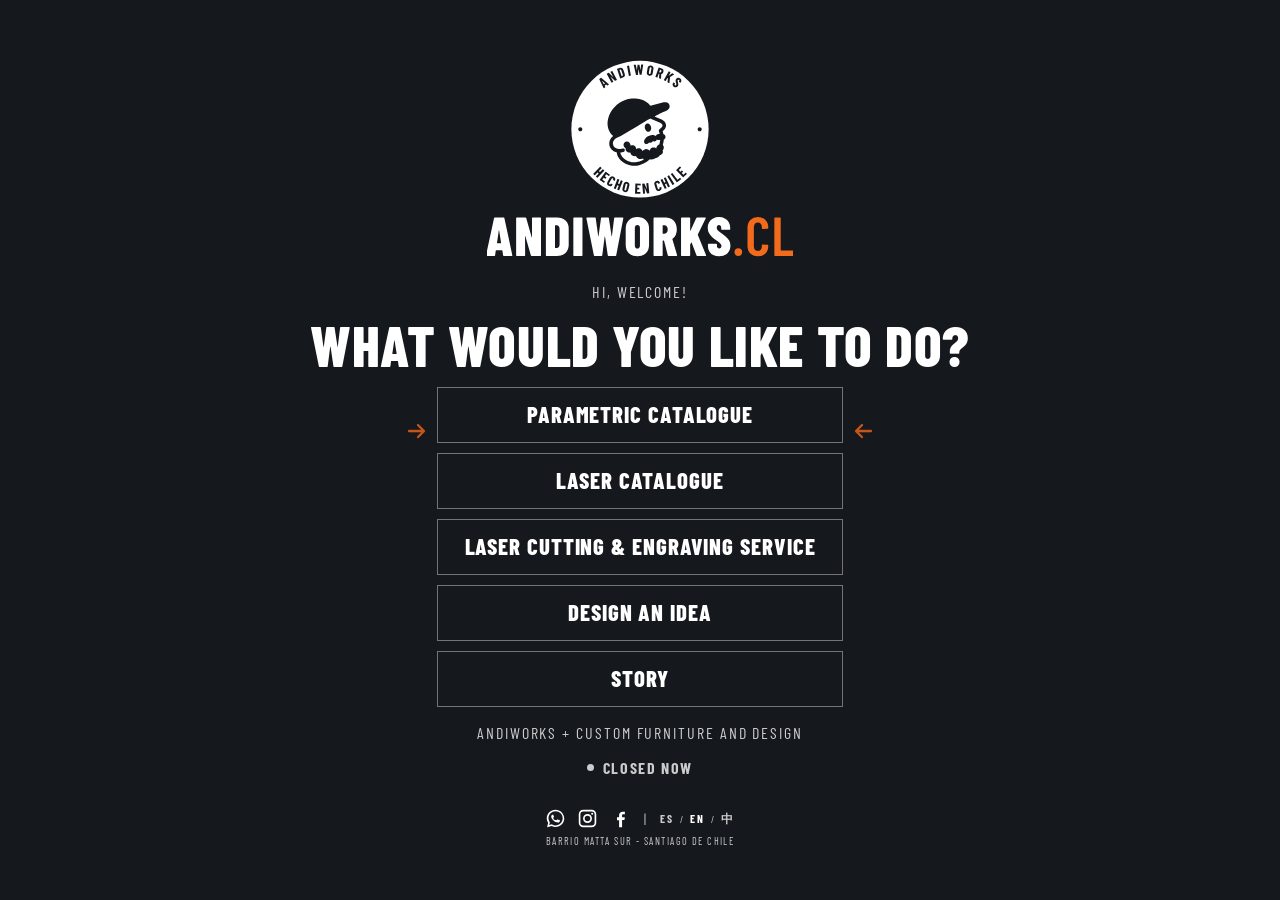
==== commit c05400a5: "Ajustes a la propuesta de marca - Home: firma vertical estática (sello completo arriba, ANDIWORKS.CL" ====
--- a/index.html
+++ b/index.html
@@ -23,7 +23,7 @@
   <link rel="preconnect" href="https://fonts.googleapis.com">
   <link rel="preconnect" href="https://fonts.gstatic.com" crossorigin>
   <link href="https://fonts.googleapis.com/css2?family=Barlow+Condensed:wght@600;700;800&family=Barlow:wght@400;500;600&family=IBM+Plex+Mono:wght@400;500&display=swap" rel="stylesheet">
-  <link rel="stylesheet" href="assets/css/styles.css?v=20261028a">
+  <link rel="stylesheet" href="assets/css/styles.css?v=20261028b">
   <script src="assets/js/analytics.js" defer></script>
   <script src="assets/js/main.js?v=20261015a" defer></script>
 </head>
@@ -66,9 +66,9 @@
   </script>
   <main>
     <section class="home-card" aria-label="Navegación principal">
-      <!-- Firma horizontal negativa animada (Manual de marca: en web manda el
-           sello; fondo oscuro → versión -negativo). Es la firma del sitio. -->
-      <div class="home-logo"><img class="home-logo-mark" src="assets/marca/sello-andiworks-negativo-animado-laser.svg?v=20261028a" width="400" height="84" alt="AndiWorks.cl"></div>
+      <!-- Firma vertical negativa (Manual de marca: sello completo arriba y
+           ANDIWORKS.CL abajo; fondo oscuro → versión -negativo). -->
+      <div class="home-logo"><img class="home-logo-mark" src="assets/marca/sello-andiworks-vertical-negativo.svg?v=20261028a" width="428" height="292" alt="AndiWorks.cl"></div>
       <p class="eyebrow" id="home-eyebrow">¡Hola, bienvenido!</p>
       <h1 id="home-title">¿Qué quieres hacer?</h1>
       <div class="choice-list" id="choice-list">
--- a/assets/css/styles.css
+++ b/assets/css/styles.css
@@ -11,7 +11,7 @@
    se lo "come" (el toque cierra el ícono en vez de llegar al botón del menú
    que está debajo). Esto lo oculta para que nunca se vea ni intercepte nada. */
 .video-stage video::-webkit-media-controls-start-playback-button { display:none !important; -webkit-appearance:none; opacity:0 !important; pointer-events:none !important; }
-main { position:relative; z-index:2; display:grid; min-height:100dvh; place-items:center; padding:2rem; }.home-card { display:flex; width:min(92vw,760px); flex-direction:column; align-items:center; gap:clamp(.8rem,2.2vh,1.25rem); }.menu-footer { display:flex; flex-direction:column; align-items:center; gap:.4rem; padding-bottom:clamp(1rem,3vh,1.6rem); }.footer-row { display:flex; align-items:center; justify-content:center; gap:.85rem; }.footer-sep { color:var(--muted); font-size:.85rem; user-select:none; }.footer-location { font-size:.64rem; letter-spacing:.14em; text-transform:uppercase; color:var(--muted); text-align:center; }.lang-switch { display:flex; align-items:center; justify-content:center; gap:.4rem; }.lang-btn { background:none; border:0; padding:0; font:700 .72rem/1 var(--font-ui); letter-spacing:.18em; text-transform:uppercase; color:var(--muted); cursor:pointer; transition:color .18s ease,transform .18s ease; }.lang-btn.is-active { color:var(--page-ink); }.lang-btn:hover:not(.is-active),.lang-btn:active:not(.is-active) { color:var(--page-ink); transform:translateY(-1px); }.lang-sep { font-size:.6rem; color:var(--muted); user-select:none; }.eyebrow,.subtitle { color:var(--muted); letter-spacing:.12em; text-align:center; text-transform:uppercase; }.eyebrow { font-size:1rem; }h1 { max-width:520px; font:800 clamp(1.9rem,7vw,4.2rem)/.92 var(--font-title); letter-spacing:.01em; text-align:center; text-transform:uppercase; }.choice-list { position:relative; display:flex; width:min(100%,470px); flex-direction:column; gap:.62rem; padding:0 2rem; }.choice-btn { --btn-rgb:216,216,216; width:100%; border:1.5px solid var(--outline); background:transparent; color:var(--page-ink); font:800 clamp(1.15rem,4vw,1.42rem)/1.2 var(--font-ui); letter-spacing:.04em; padding:.84rem 1rem; text-align:center; text-decoration:none; text-transform:uppercase; transition:.22s; }.choice-btn[hidden] { display:none; }.choice-btn:hover,.choice-btn:focus-visible,.choice-btn:active { outline:none; transform:translateY(-2px); background:var(--aw-blanco); border-color:var(--aw-blanco); color:var(--aw-tinta); }.choice-label { display:inline-block; }.is-locked { cursor:not-allowed; }.btn-shake-wrap { display:contents; }.choice-btn.is-shaking .btn-shake-wrap { display:inline-block; animation:lockedShake 420ms ease; }@keyframes lockedShake { 0%,100% { transform:translateX(0); } 20% { transform:translateX(-6px); } 40% { transform:translateX(5px); } 60% { transform:translateX(-4px); } 80% { transform:translateX(3px); } }.hover-arrow { position:absolute; top:0; width:24px; height:24px; opacity:.8; pointer-events:none; will-change:transform; transition:transform 620ms cubic-bezier(.22,1,.36,1); }.hover-arrow-left { left:0; }.hover-arrow-right { right:0; }.hover-arrow svg { width:100%; height:100%; display:block; fill:none; stroke:var(--aw-naranjo); stroke-width:2.3; stroke-linecap:round; stroke-linejoin:round; animation:arrowFloat 2.6s ease-in-out infinite; }@keyframes arrowFloat { 0%,100% { transform:translateY(0); } 50% { transform:translateY(-5px); } }.status-line { display:flex; align-items:center; justify-content:center; gap:.55rem; font-weight:700; letter-spacing:.1em; text-transform:uppercase; }.status-dot { width:7px; height:7px; border-radius:50%; background:currentColor; }.is-open { color:var(--page-ink); }.is-open .status-dot { background:var(--aw-naranjo); box-shadow:0 0 0 3px rgba(242,106,27,.25); }.is-closed { color:var(--muted); }.socials { display:flex; align-items:center; justify-content:center; gap:.7rem; }.social-link { display:inline-flex; align-items:center; justify-content:center; color:var(--page-ink); text-decoration:none; transition:transform .22s ease,color .22s ease,filter .22s ease; }.social-link:hover,.social-link:focus-visible,.social-link:active { transform:translateY(-2px); outline:none; }.social-link:hover,.social-link:focus-visible,.social-link:active { color:var(--aw-naranjo); }.social-link svg { width:21px; height:21px; fill:currentColor; }
+main { position:relative; z-index:2; display:grid; min-height:100dvh; place-items:center; padding:clamp(1rem,3vh,2rem) 2rem; }.home-card { display:flex; width:min(92vw,760px); flex-direction:column; align-items:center; gap:clamp(.55rem,1.8vh,1.15rem); }.menu-footer { display:flex; flex-direction:column; align-items:center; gap:.4rem; padding-bottom:clamp(1rem,3vh,1.6rem); }.footer-row { display:flex; align-items:center; justify-content:center; gap:.85rem; }.footer-sep { color:var(--muted); font-size:.85rem; user-select:none; }.footer-location { font-size:.64rem; letter-spacing:.14em; text-transform:uppercase; color:var(--muted); text-align:center; }.lang-switch { display:flex; align-items:center; justify-content:center; gap:.4rem; }.lang-btn { background:none; border:0; padding:0; font:700 .72rem/1 var(--font-ui); letter-spacing:.18em; text-transform:uppercase; color:var(--muted); cursor:pointer; transition:color .18s ease,transform .18s ease; }.lang-btn.is-active { color:var(--page-ink); }.lang-btn:hover:not(.is-active),.lang-btn:active:not(.is-active) { color:var(--page-ink); transform:translateY(-1px); }.lang-sep { font-size:.6rem; color:var(--muted); user-select:none; }.eyebrow,.subtitle { color:var(--muted); letter-spacing:.12em; text-align:center; text-transform:uppercase; }.eyebrow { font-size:1rem; }h1 { max-width:760px; font:800 clamp(1.9rem,min(7vw,6.4vh),3.6rem)/.92 var(--font-title); letter-spacing:.01em; text-align:center; text-transform:uppercase; }.choice-list { position:relative; display:flex; width:min(100%,470px); flex-direction:column; gap:.62rem; padding:0 2rem; }.choice-btn { --btn-rgb:216,216,216; width:100%; border:1.5px solid var(--outline); background:transparent; color:var(--page-ink); font:800 clamp(1.15rem,4vw,1.42rem)/1.2 var(--font-ui); letter-spacing:.04em; padding:clamp(.55rem,1.5vh,.84rem) 1rem; text-align:center; text-decoration:none; text-transform:uppercase; transition:.22s; }.choice-btn[hidden] { display:none; }.choice-btn:hover,.choice-btn:focus-visible,.choice-btn:active { outline:none; transform:translateY(-2px); background:var(--aw-blanco); border-color:var(--aw-blanco); color:var(--aw-tinta); }.choice-label { display:inline-block; }.is-locked { cursor:not-allowed; }.btn-shake-wrap { display:contents; }.choice-btn.is-shaking .btn-shake-wrap { display:inline-block; animation:lockedShake 420ms ease; }@keyframes lockedShake { 0%,100% { transform:translateX(0); } 20% { transform:translateX(-6px); } 40% { transform:translateX(5px); } 60% { transform:translateX(-4px); } 80% { transform:translateX(3px); } }.hover-arrow { position:absolute; top:0; width:24px; height:24px; opacity:.8; pointer-events:none; will-change:transform; transition:transform 620ms cubic-bezier(.22,1,.36,1); }.hover-arrow-left { left:0; }.hover-arrow-right { right:0; }.hover-arrow svg { width:100%; height:100%; display:block; fill:none; stroke:var(--aw-naranjo); stroke-width:2.3; stroke-linecap:round; stroke-linejoin:round; animation:arrowFloat 2.6s ease-in-out infinite; }@keyframes arrowFloat { 0%,100% { transform:translateY(0); } 50% { transform:translateY(-5px); } }.status-line { display:flex; align-items:center; justify-content:center; gap:.55rem; font-weight:700; letter-spacing:.1em; text-transform:uppercase; }.status-dot { width:7px; height:7px; border-radius:50%; background:currentColor; }.is-open { color:var(--page-ink); }.is-open .status-dot { background:var(--aw-naranjo); box-shadow:0 0 0 3px rgba(242,106,27,.25); }.is-closed { color:var(--muted); }.socials { display:flex; align-items:center; justify-content:center; gap:.7rem; }.social-link { display:inline-flex; align-items:center; justify-content:center; color:var(--page-ink); text-decoration:none; transition:transform .22s ease,color .22s ease,filter .22s ease; }.social-link:hover,.social-link:focus-visible,.social-link:active { transform:translateY(-2px); outline:none; }.social-link:hover,.social-link:focus-visible,.social-link:active { color:var(--aw-naranjo); }.social-link svg { width:21px; height:21px; fill:currentColor; }
 @keyframes riseIn { from { opacity:0; transform:translateY(16px); } to { opacity:1; transform:translateY(0); } }@keyframes arrowIn { from { opacity:0; } to { opacity:.8; } }
 body:not(.page-ready) .menu-footer,body:not(.page-ready) .home-logo,body:not(.page-ready) .eyebrow,body:not(.page-ready) h1,body:not(.page-ready) .choice-btn,body:not(.page-ready) .subtitle,body:not(.page-ready) .status-line,body:not(.page-ready) .hover-arrow { opacity:0; }
 body.page-ready h1,body.page-ready .eyebrow,body.page-ready .home-logo { animation:riseIn 860ms cubic-bezier(.2,.9,.2,1) 180ms backwards; }body.page-ready .choice-btn { animation:riseIn 780ms cubic-bezier(.2,.9,.2,1) backwards; }body.page-ready .choice-btn:nth-of-type(1) { animation-delay:820ms; }body.page-ready .choice-btn:nth-of-type(2) { animation-delay:980ms; }body.page-ready .choice-btn:nth-of-type(3) { animation-delay:1140ms; }body.page-ready .subtitle { animation:riseIn 760ms cubic-bezier(.2,.9,.2,1) 1620ms backwards; }body.page-ready .status-line { animation:riseIn 700ms cubic-bezier(.2,.9,.2,1) 1700ms backwards; }body.page-ready .hover-arrow { animation:arrowIn 760ms cubic-bezier(.2,.9,.2,1) 1620ms backwards; }body.page-ready .menu-footer { animation:riseIn 700ms cubic-bezier(.2,.9,.2,1) 1780ms backwards; }
@@ -20,11 +20,12 @@
    cualquier link que navega a otra página). */
 .leaving .menu-footer,.leaving .home-logo,.leaving .eyebrow,.leaving h1,.leaving .choice-btn,.leaving .subtitle,.leaving .status-line,.leaving .hover-arrow,.leaving .panel-back { opacity:0; transform:translateY(10px); transition:opacity .22s ease,transform .22s ease; }
 .leaving .video-stage { opacity:0 !important; transition:opacity .26s ease; }
-/* Firma del Home: firma horizontal negativa animada del Manual de marca
-   (assets/marca/, copia sin modificar). El SVG trae su propia animación
-   «el láser graba el sello» y respeta reducir movimiento por dentro; aquí
-   sólo va la entrada/salida. Sin rotar, sin sombras ni color (manual §7). */
-.home-logo { display:block; width:clamp(220px,min(46vw,48vh),400px); margin-bottom:clamp(.2rem,1.4vh,.8rem); }
+/* Firma del Home: firma vertical negativa del Manual de marca (assets/marca/,
+   copia sin modificar), centrada sobre el menú. El ancho sigue al alto de la
+   pantalla (proporción 214:146 del SVG) para que todo el menú quepa sin
+   scroll. Sin rotar, sin sombras ni color (manual §7). */
+.home-logo { display:block; width:min(80vw,clamp(170px,34vh,420px)); }
+@media (max-height:700px) { .home-logo { width:min(80vw,clamp(140px,28vh,420px)); } }
 .home-logo-mark { display:block; width:100%; height:auto; }
 body.is-touch .hover-arrow { display:none; }   /* afordancia de hover: no aplica en táctil */
 body.page-ready .choice-btn[data-track-id="disenar-idea"] { animation-delay:1300ms; }
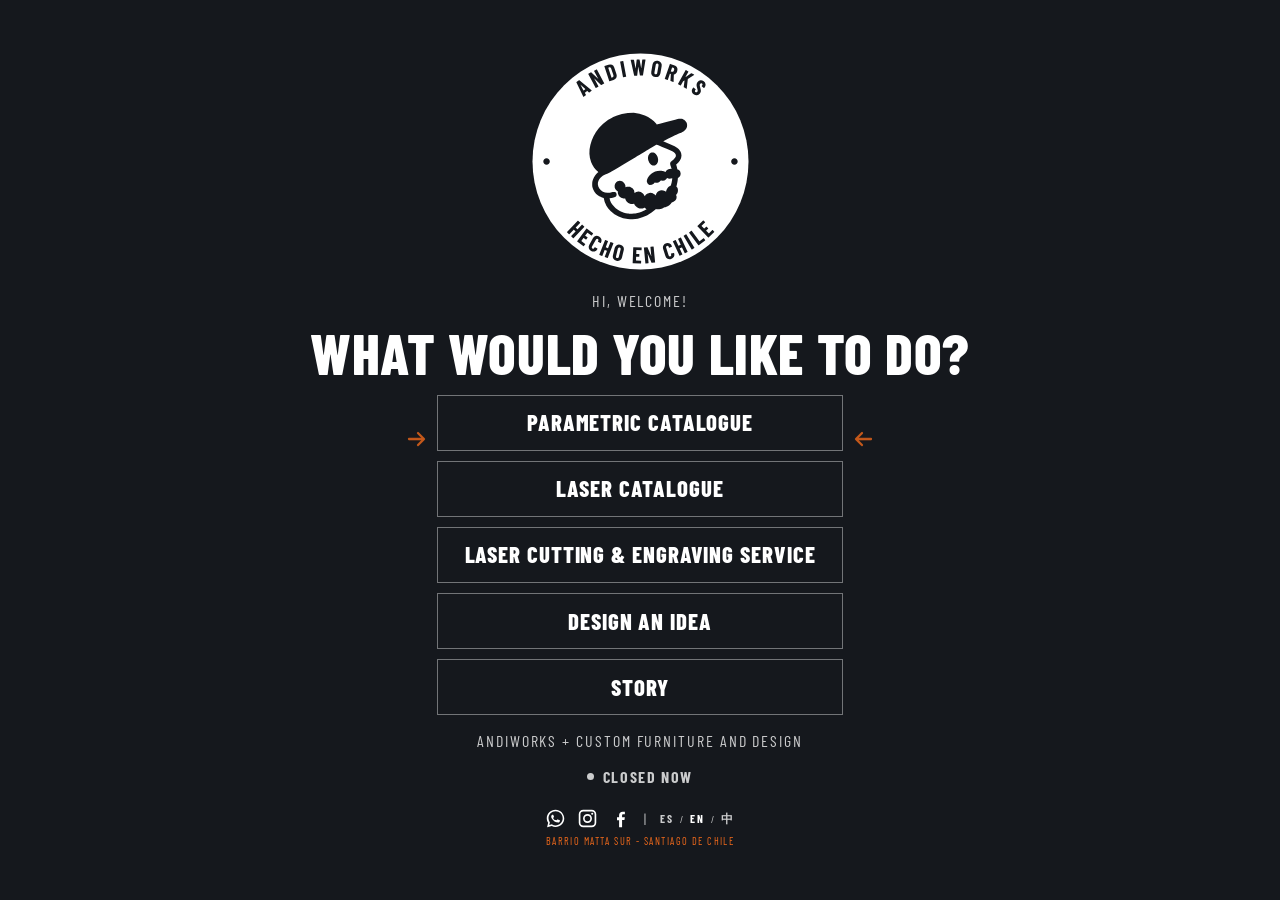
==== commit b605ee96: "Sello completo en el Home y ajustes al overlay - Home: sólo el sello completo negativo (sin ANDIWORK" ====
--- a/index.html
+++ b/index.html
@@ -23,7 +23,7 @@
   <link rel="preconnect" href="https://fonts.googleapis.com">
   <link rel="preconnect" href="https://fonts.gstatic.com" crossorigin>
   <link href="https://fonts.googleapis.com/css2?family=Barlow+Condensed:wght@600;700;800&family=Barlow:wght@400;500;600&family=IBM+Plex+Mono:wght@400;500&display=swap" rel="stylesheet">
-  <link rel="stylesheet" href="assets/css/styles.css?v=20261028b">
+  <link rel="stylesheet" href="assets/css/styles.css?v=20261028c">
   <script src="assets/js/analytics.js" defer></script>
   <script src="assets/js/main.js?v=20261015a" defer></script>
 </head>
@@ -66,9 +66,10 @@
   </script>
   <main>
     <section class="home-card" aria-label="Navegación principal">
-      <!-- Firma vertical negativa (Manual de marca: sello completo arriba y
-           ANDIWORKS.CL abajo; fondo oscuro → versión -negativo). -->
-      <div class="home-logo"><img class="home-logo-mark" src="assets/marca/sello-andiworks-vertical-negativo.svg?v=20261028a" width="428" height="292" alt="AndiWorks.cl"></div>
+      <!-- Sello completo negativo (Manual de marca: en web manda el sello; el
+           anillo ya dice ANDIWORKS · HECHO EN CHILE, así el protagonista del
+           Home sigue siendo la pregunta). Fondo oscuro → versión -negativo. -->
+      <div class="home-logo"><img class="home-logo-mark" src="assets/marca/sello-andiworks-icono-negativo.svg?v=20261028a" width="260" height="260" alt="AndiWorks.cl"></div>
       <p class="eyebrow" id="home-eyebrow">¡Hola, bienvenido!</p>
       <h1 id="home-title">¿Qué quieres hacer?</h1>
       <div class="choice-list" id="choice-list">
--- a/assets/css/styles.css
+++ b/assets/css/styles.css
@@ -11,7 +11,7 @@
    se lo "come" (el toque cierra el ícono en vez de llegar al botón del menú
    que está debajo). Esto lo oculta para que nunca se vea ni intercepte nada. */
 .video-stage video::-webkit-media-controls-start-playback-button { display:none !important; -webkit-appearance:none; opacity:0 !important; pointer-events:none !important; }
-main { position:relative; z-index:2; display:grid; min-height:100dvh; place-items:center; padding:clamp(1rem,3vh,2rem) 2rem; }.home-card { display:flex; width:min(92vw,760px); flex-direction:column; align-items:center; gap:clamp(.55rem,1.8vh,1.15rem); }.menu-footer { display:flex; flex-direction:column; align-items:center; gap:.4rem; padding-bottom:clamp(1rem,3vh,1.6rem); }.footer-row { display:flex; align-items:center; justify-content:center; gap:.85rem; }.footer-sep { color:var(--muted); font-size:.85rem; user-select:none; }.footer-location { font-size:.64rem; letter-spacing:.14em; text-transform:uppercase; color:var(--muted); text-align:center; }.lang-switch { display:flex; align-items:center; justify-content:center; gap:.4rem; }.lang-btn { background:none; border:0; padding:0; font:700 .72rem/1 var(--font-ui); letter-spacing:.18em; text-transform:uppercase; color:var(--muted); cursor:pointer; transition:color .18s ease,transform .18s ease; }.lang-btn.is-active { color:var(--page-ink); }.lang-btn:hover:not(.is-active),.lang-btn:active:not(.is-active) { color:var(--page-ink); transform:translateY(-1px); }.lang-sep { font-size:.6rem; color:var(--muted); user-select:none; }.eyebrow,.subtitle { color:var(--muted); letter-spacing:.12em; text-align:center; text-transform:uppercase; }.eyebrow { font-size:1rem; }h1 { max-width:760px; font:800 clamp(1.9rem,min(7vw,6.4vh),3.6rem)/.92 var(--font-title); letter-spacing:.01em; text-align:center; text-transform:uppercase; }.choice-list { position:relative; display:flex; width:min(100%,470px); flex-direction:column; gap:.62rem; padding:0 2rem; }.choice-btn { --btn-rgb:216,216,216; width:100%; border:1.5px solid var(--outline); background:transparent; color:var(--page-ink); font:800 clamp(1.15rem,4vw,1.42rem)/1.2 var(--font-ui); letter-spacing:.04em; padding:clamp(.55rem,1.5vh,.84rem) 1rem; text-align:center; text-decoration:none; text-transform:uppercase; transition:.22s; }.choice-btn[hidden] { display:none; }.choice-btn:hover,.choice-btn:focus-visible,.choice-btn:active { outline:none; transform:translateY(-2px); background:var(--aw-blanco); border-color:var(--aw-blanco); color:var(--aw-tinta); }.choice-label { display:inline-block; }.is-locked { cursor:not-allowed; }.btn-shake-wrap { display:contents; }.choice-btn.is-shaking .btn-shake-wrap { display:inline-block; animation:lockedShake 420ms ease; }@keyframes lockedShake { 0%,100% { transform:translateX(0); } 20% { transform:translateX(-6px); } 40% { transform:translateX(5px); } 60% { transform:translateX(-4px); } 80% { transform:translateX(3px); } }.hover-arrow { position:absolute; top:0; width:24px; height:24px; opacity:.8; pointer-events:none; will-change:transform; transition:transform 620ms cubic-bezier(.22,1,.36,1); }.hover-arrow-left { left:0; }.hover-arrow-right { right:0; }.hover-arrow svg { width:100%; height:100%; display:block; fill:none; stroke:var(--aw-naranjo); stroke-width:2.3; stroke-linecap:round; stroke-linejoin:round; animation:arrowFloat 2.6s ease-in-out infinite; }@keyframes arrowFloat { 0%,100% { transform:translateY(0); } 50% { transform:translateY(-5px); } }.status-line { display:flex; align-items:center; justify-content:center; gap:.55rem; font-weight:700; letter-spacing:.1em; text-transform:uppercase; }.status-dot { width:7px; height:7px; border-radius:50%; background:currentColor; }.is-open { color:var(--page-ink); }.is-open .status-dot { background:var(--aw-naranjo); box-shadow:0 0 0 3px rgba(242,106,27,.25); }.is-closed { color:var(--muted); }.socials { display:flex; align-items:center; justify-content:center; gap:.7rem; }.social-link { display:inline-flex; align-items:center; justify-content:center; color:var(--page-ink); text-decoration:none; transition:transform .22s ease,color .22s ease,filter .22s ease; }.social-link:hover,.social-link:focus-visible,.social-link:active { transform:translateY(-2px); outline:none; }.social-link:hover,.social-link:focus-visible,.social-link:active { color:var(--aw-naranjo); }.social-link svg { width:21px; height:21px; fill:currentColor; }
+main { position:relative; z-index:2; display:grid; min-height:100dvh; place-items:center; padding:clamp(1rem,3vh,2rem) 2rem; }.home-card { display:flex; width:min(92vw,760px); flex-direction:column; align-items:center; gap:clamp(.55rem,1.8vh,1.15rem); }.menu-footer { display:flex; flex-direction:column; align-items:center; gap:.4rem; padding-bottom:clamp(1rem,3vh,1.6rem); }.footer-row { display:flex; align-items:center; justify-content:center; gap:.85rem; }.footer-sep { color:var(--muted); font-size:.85rem; user-select:none; }.footer-location { font-size:.64rem; letter-spacing:.14em; text-transform:uppercase; color:var(--aw-naranjo); text-align:center; }.lang-switch { display:flex; align-items:center; justify-content:center; gap:.4rem; }.lang-btn { background:none; border:0; padding:0; font:700 .72rem/1 var(--font-ui); letter-spacing:.18em; text-transform:uppercase; color:var(--muted); cursor:pointer; transition:color .18s ease,transform .18s ease; }.lang-btn.is-active { color:var(--page-ink); }.lang-btn:hover:not(.is-active),.lang-btn:active:not(.is-active) { color:var(--page-ink); transform:translateY(-1px); }.lang-sep { font-size:.6rem; color:var(--muted); user-select:none; }.eyebrow,.subtitle { color:var(--muted); letter-spacing:.12em; text-align:center; text-transform:uppercase; }.eyebrow { font-size:1rem; }h1 { max-width:760px; font:800 clamp(1.9rem,min(7vw,6.4vh),3.6rem)/.92 var(--font-title); letter-spacing:.01em; text-align:center; text-transform:uppercase; }.choice-list { position:relative; display:flex; width:min(100%,470px); flex-direction:column; gap:.62rem; padding:0 2rem; }.choice-btn { --btn-rgb:216,216,216; width:100%; border:1.5px solid var(--outline); background:transparent; color:var(--page-ink); font:800 clamp(1.15rem,4vw,1.42rem)/1.2 var(--font-ui); letter-spacing:.04em; padding:clamp(.55rem,1.5vh,.84rem) 1rem; text-align:center; text-decoration:none; text-transform:uppercase; transition:.22s; }.choice-btn[hidden] { display:none; }.choice-btn:hover,.choice-btn:focus-visible,.choice-btn:active { outline:none; transform:translateY(-2px); background:var(--aw-blanco); border-color:var(--aw-blanco); color:var(--aw-tinta); }.choice-label { display:inline-block; }.is-locked { cursor:not-allowed; }.btn-shake-wrap { display:contents; }.choice-btn.is-shaking .btn-shake-wrap { display:inline-block; animation:lockedShake 420ms ease; }@keyframes lockedShake { 0%,100% { transform:translateX(0); } 20% { transform:translateX(-6px); } 40% { transform:translateX(5px); } 60% { transform:translateX(-4px); } 80% { transform:translateX(3px); } }.hover-arrow { position:absolute; top:0; width:24px; height:24px; opacity:.8; pointer-events:none; will-change:transform; transition:transform 620ms cubic-bezier(.22,1,.36,1); }.hover-arrow-left { left:0; }.hover-arrow-right { right:0; }.hover-arrow svg { width:100%; height:100%; display:block; fill:none; stroke:var(--aw-naranjo); stroke-width:2.3; stroke-linecap:round; stroke-linejoin:round; animation:arrowFloat 2.6s ease-in-out infinite; }@keyframes arrowFloat { 0%,100% { transform:translateY(0); } 50% { transform:translateY(-5px); } }.status-line { display:flex; align-items:center; justify-content:center; gap:.55rem; font-weight:700; letter-spacing:.1em; text-transform:uppercase; }.status-dot { width:7px; height:7px; border-radius:50%; background:currentColor; }.is-open { color:var(--page-ink); }.is-open .status-dot { background:var(--aw-naranjo); box-shadow:0 0 0 3px rgba(242,106,27,.25); }.is-closed { color:var(--muted); }.socials { display:flex; align-items:center; justify-content:center; gap:.7rem; }.social-link { display:inline-flex; align-items:center; justify-content:center; color:var(--page-ink); text-decoration:none; transition:transform .22s ease,color .22s ease,filter .22s ease; }.social-link:hover,.social-link:focus-visible,.social-link:active { transform:translateY(-2px); outline:none; }.social-link:hover,.social-link:focus-visible,.social-link:active { color:var(--aw-naranjo); }.social-link svg { width:21px; height:21px; fill:currentColor; }
 @keyframes riseIn { from { opacity:0; transform:translateY(16px); } to { opacity:1; transform:translateY(0); } }@keyframes arrowIn { from { opacity:0; } to { opacity:.8; } }
 body:not(.page-ready) .menu-footer,body:not(.page-ready) .home-logo,body:not(.page-ready) .eyebrow,body:not(.page-ready) h1,body:not(.page-ready) .choice-btn,body:not(.page-ready) .subtitle,body:not(.page-ready) .status-line,body:not(.page-ready) .hover-arrow { opacity:0; }
 body.page-ready h1,body.page-ready .eyebrow,body.page-ready .home-logo { animation:riseIn 860ms cubic-bezier(.2,.9,.2,1) 180ms backwards; }body.page-ready .choice-btn { animation:riseIn 780ms cubic-bezier(.2,.9,.2,1) backwards; }body.page-ready .choice-btn:nth-of-type(1) { animation-delay:820ms; }body.page-ready .choice-btn:nth-of-type(2) { animation-delay:980ms; }body.page-ready .choice-btn:nth-of-type(3) { animation-delay:1140ms; }body.page-ready .subtitle { animation:riseIn 760ms cubic-bezier(.2,.9,.2,1) 1620ms backwards; }body.page-ready .status-line { animation:riseIn 700ms cubic-bezier(.2,.9,.2,1) 1700ms backwards; }body.page-ready .hover-arrow { animation:arrowIn 760ms cubic-bezier(.2,.9,.2,1) 1620ms backwards; }body.page-ready .menu-footer { animation:riseIn 700ms cubic-bezier(.2,.9,.2,1) 1780ms backwards; }
@@ -20,12 +20,13 @@
    cualquier link que navega a otra página). */
 .leaving .menu-footer,.leaving .home-logo,.leaving .eyebrow,.leaving h1,.leaving .choice-btn,.leaving .subtitle,.leaving .status-line,.leaving .hover-arrow,.leaving .panel-back { opacity:0; transform:translateY(10px); transition:opacity .22s ease,transform .22s ease; }
 .leaving .video-stage { opacity:0 !important; transition:opacity .26s ease; }
-/* Firma del Home: firma vertical negativa del Manual de marca (assets/marca/,
-   copia sin modificar), centrada sobre el menú. El ancho sigue al alto de la
-   pantalla (proporción 214:146 del SVG) para que todo el menú quepa sin
-   scroll. Sin rotar, sin sombras ni color (manual §7). */
-.home-logo { display:block; width:min(80vw,clamp(170px,34vh,420px)); }
-@media (max-height:700px) { .home-logo { width:min(80vw,clamp(140px,28vh,420px)); } }
+/* Sello del Home: sello completo negativo del Manual de marca (assets/marca/,
+   copia sin modificar), centrado sobre el menú. El tamaño sigue al alto de
+   la pantalla para que todo el menú quepa sin scroll; desde ~800 px de alto
+   llega a los 200 px que pide la versión completa del sello. Sin rotar, sin
+   sombras ni color (manual §7). */
+.home-logo { display:block; width:clamp(150px,25vh,260px); }
+@media (max-height:700px) { .home-logo { width:clamp(130px,21vh,260px); } }
 .home-logo-mark { display:block; width:100%; height:auto; }
 body.is-touch .hover-arrow { display:none; }   /* afordancia de hover: no aplica en táctil */
 body.page-ready .choice-btn[data-track-id="disenar-idea"] { animation-delay:1300ms; }
